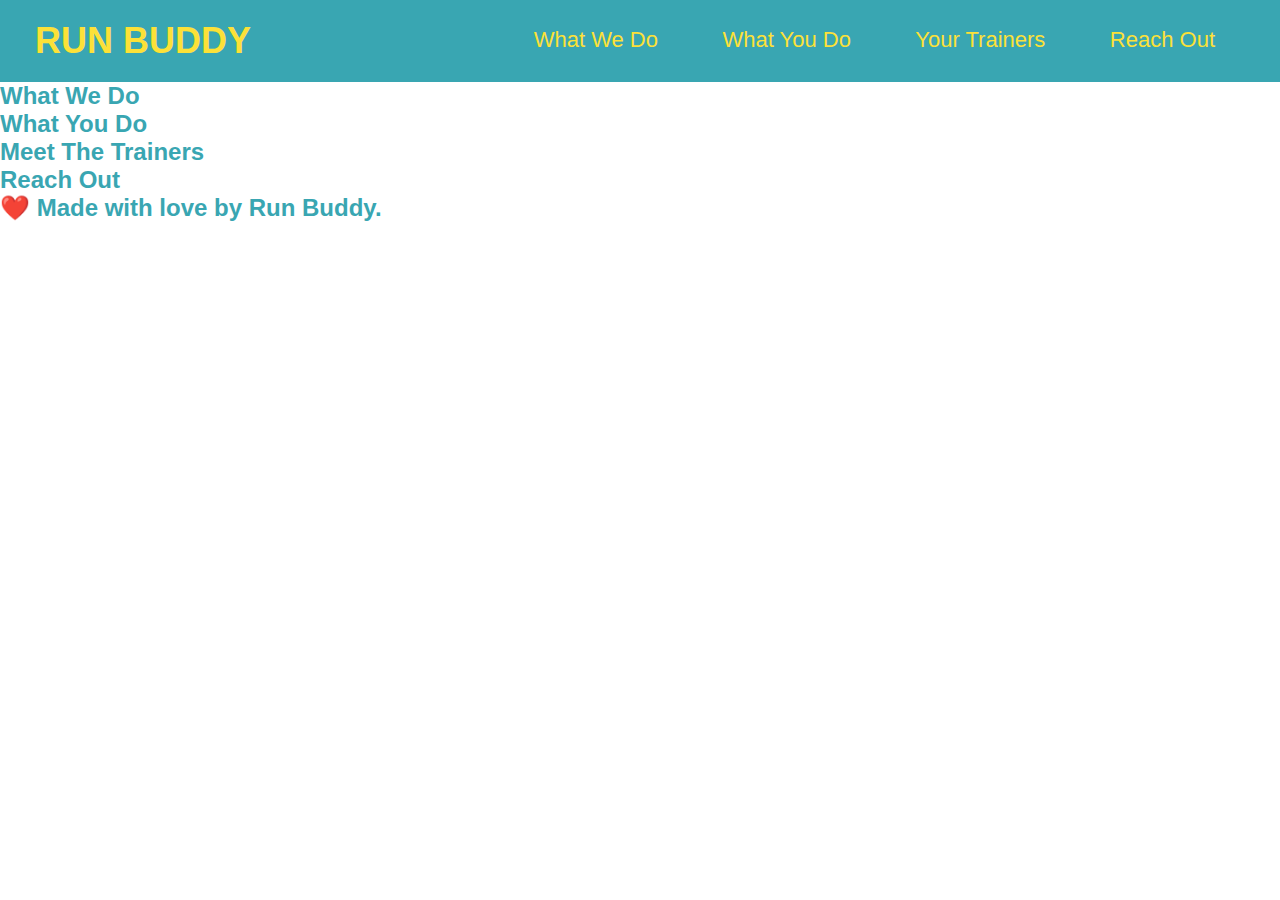
==== index.html @ 61a1eaea "fixed header>" ====
<!DOCTYPE html>
<html lang="en">
  <head>
    <meta charset="UTF-8" />
    <title>Run Buddy</title>
    <link rel="stylesheet" href="./assets/css/style.css" />
  </head>
  <body>
   <!-- navigation -->
<header>
  <h1>
    <a href="/">RUN BUDDY</a>
    </h1>
  <nav> <!-- Unordered list element -->
    <ul>
      <!-- List item element-->
      <li>
        <!-- Anchor element -->
        <a href="#what-we-do">What We Do</a>
      </li>
      <li>
        <a href="#what-you-do">What You Do</a>
      </li>
      <li>
        <a href="#your-trainers">Your Trainers</a>
      </li>
      <li>
        <a href="#reach-out">Reach Out</a>
      </li>
    </ul>  
  </nav>
</header>

<!-- hero/jumbotron -->
<section>
</section>

<!-- "what we do" section -->
<section>
  <h2>What We Do</h2>
</section>

<!-- "what you do" section -->
<section>
  <h2>What You Do</h2>
</section>

<!-- "meet the trainers" section -->
<section>
  <h2>Meet The Trainers</h2>
</section>

<!-- "reach out" section -->
<section>
  <h2>Reach Out</h2>
</section>

<!-- footer -->
<footer>
  <h2>❤️ Made with love by Run Buddy.</h2>
</footer>









  </body>
</html>
---- assets/css/style.css ----
body {
    /* more on this crazy alphanumerical value in a minute! */
    color: #39a6b2;
    font-family: Helvetica, Arial, sans-serif;
  }

  /* apply styles to <header> */
header {
    padding: 20px 35px;
    background-color: #39a6b2;
  }

  header h1 {
    font-weight: bold;
    font-size: 36px;
    color: #fce138;
    margin: 0;
  }
  
  header a {
    text-decoration: none;
    color: #fce138;
  }

  header nav {
    float: right;
    margin: 7px 0;
  }

  header nav ul li {
    display: inline;
  }

  header nav ul li a {
    margin: 0 30px;
    font-weight: lighter;
    font-size: 22px;
  }

  header h1 {
    font-weight: bold;
    font-size: 36px;
    color: #fce138;
    margin: 0;
    display: inline;
  }

  * {
    margin: 0;
    padding: 0;
  }
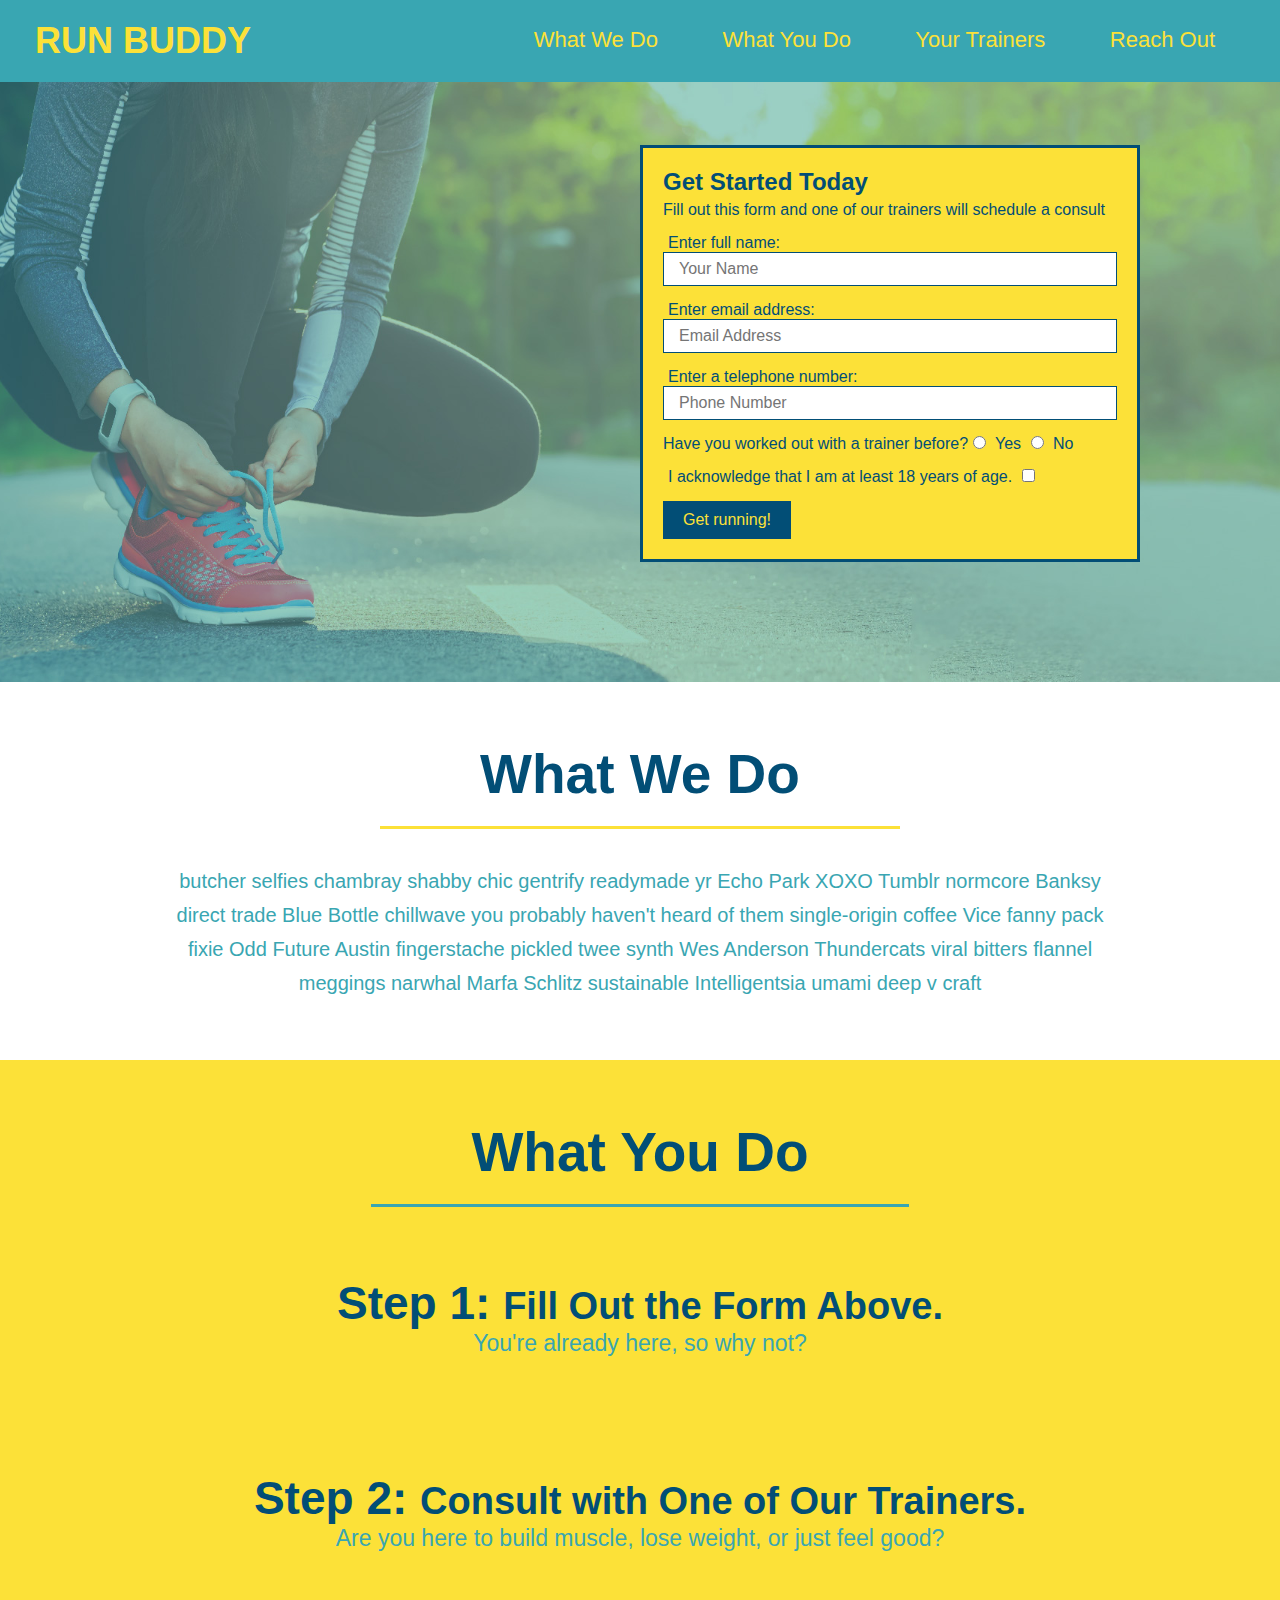
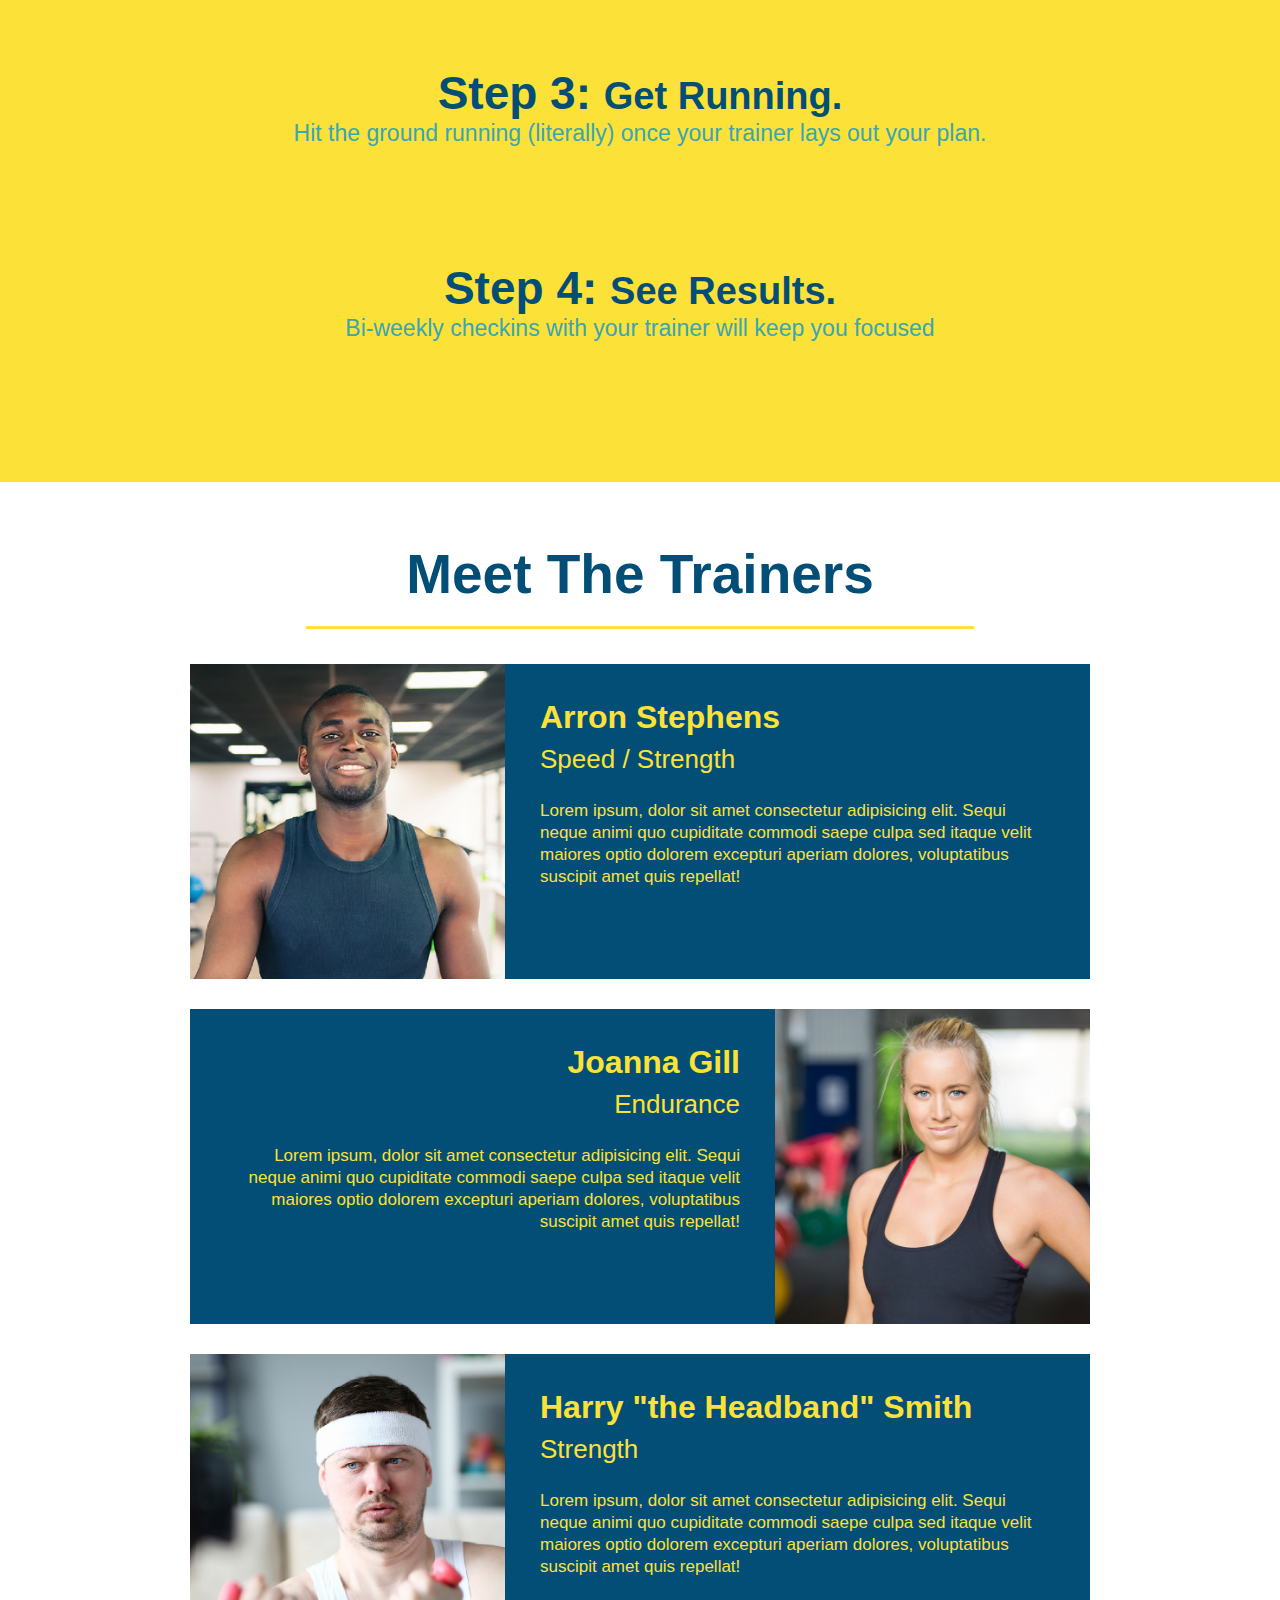
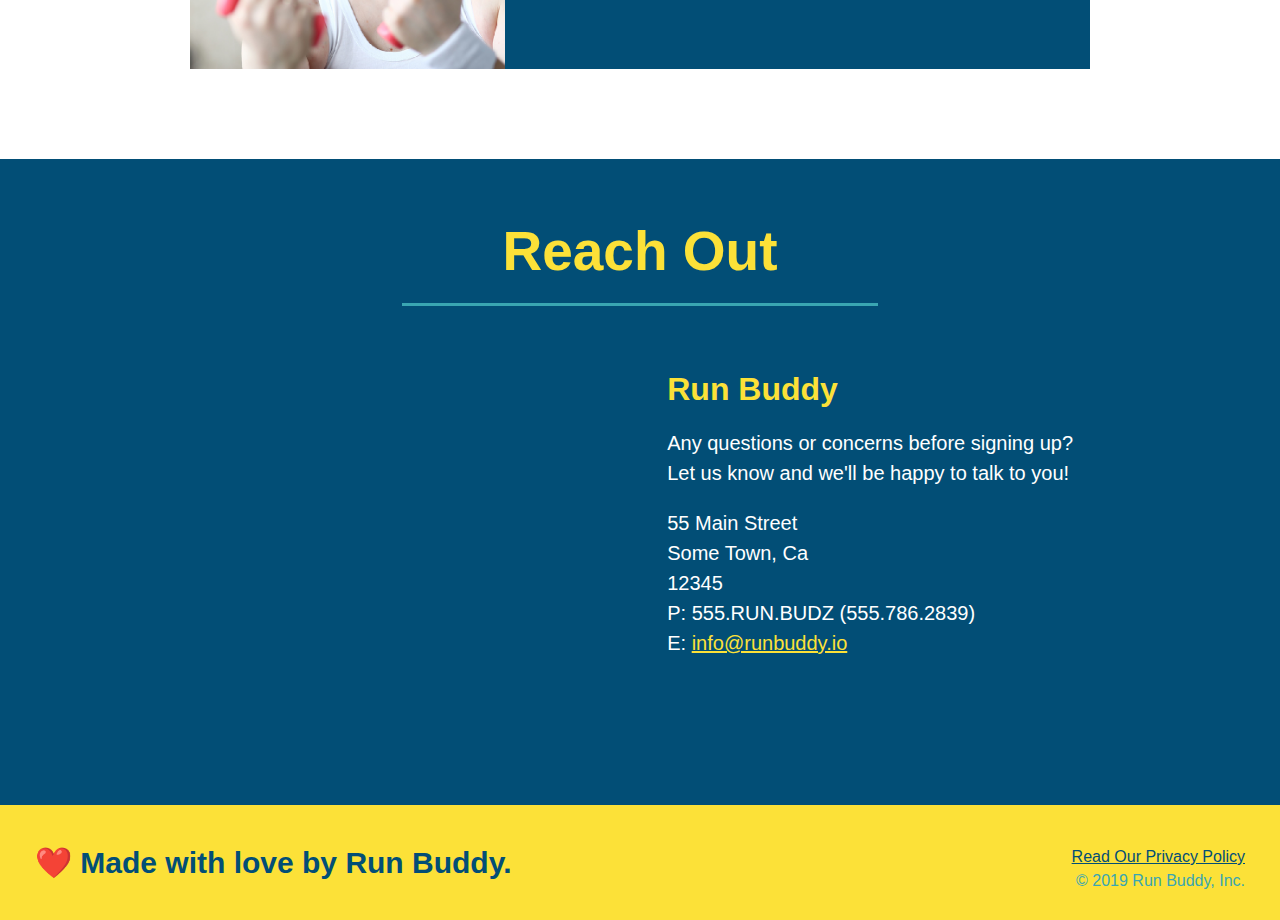
==== commit 9c7fadc1: "adding css and images" ====
--- a/index.html
+++ b/index.html
@@ -1,72 +1,195 @@
 <!DOCTYPE html>
 <html lang="en">
-  <head>
-    <meta charset="UTF-8" />
-    <title>Run Buddy</title>
-    <link rel="stylesheet" href="./assets/css/style.css" />
-  </head>
-  <body>
-   <!-- navigation -->
-<header>
-  <h1>
-    <a href="/">RUN BUDDY</a>
+
+<head>
+  <meta charset="UTF-8" />
+  <title>Run Buddy</title>
+  <link rel="stylesheet" href="./assets/css/style.css" />
+</head>
+
+<body>
+  <!-- navigation -->
+  <header>
+    <h1>
+      <a href="/">
+        RUN BUDDY
+      </a>
     </h1>
-  <nav> <!-- Unordered list element -->
-    <ul>
-      <!-- List item element-->
-      <li>
-        <!-- Anchor element -->
-        <a href="#what-we-do">What We Do</a>
-      </li>
-      <li>
-        <a href="#what-you-do">What You Do</a>
-      </li>
-      <li>
-        <a href="#your-trainers">Your Trainers</a>
-      </li>
-      <li>
-        <a href="#reach-out">Reach Out</a>
-      </li>
-    </ul>  
-  </nav>
-</header>
+    <nav>
+      <!-- Unordered list element -->
+      <ul>
+        <!-- List item element-->
+        <li>
+          <!-- Anchor element -->
+          <a href="#what-we-do">What We Do</a>
+        </li>
+        <li>
+          <a href="#what-you-do">What You Do</a>
+        </li>
+        <li>
+          <a href="#your-trainers">Your Trainers</a>
+        </li>
+        <li>
+          <a href="#reach-out">Reach Out</a>
+        </li>
+      </ul>
+    </nav>
+  </header>
 
-<!-- hero/jumbotron -->
-<section>
-</section>
+  <!-- hero/jumbotron -->
+  <section class="hero">
+    <div class="hero-form">
+      <h3>Get Started Today</h3>
+      <p>Fill out this form and one of our trainers will schedule a consult</p>
+      <form>
+        <label for="name">Enter full name:</label>
+        <input type="text" placeholder="Your Name" name="name" id="name" class="form-input" />
+        <label for="email">Enter email address:</label>
+        <input type="text" placeholder="Email Address" name="email" id="email" class="form-input" />
+        <label for="phone">Enter a telephone number:</label>
+        <input type="text" placeholder="Phone Number" name="phone" id="phone" class="form-input" />
+        <p>
+          Have you worked out with a trainer before?
+          <input type="radio" name="trainer-confirm" id="trainer-yes" />
+          <label for="trainer-yes">Yes</label>
+          <input type="radio" name="trainer-confirm" id="trainer-no" />
+          <label for="trainer-no">No</label>
+        </p>
+        <p>
+          <label for="checkbox">
+            I acknowledge that I am at least 18 years of age.
+          </label>
+          <input type="checkbox" name="checkpoint1" id="checkbox" />
+        </p>
+        <button type="submit">
+          Get running!
+        </button>
+      </form>
+    </div>
+  </section>
 
-<!-- "what we do" section -->
-<section>
-  <h2>What We Do</h2>
-</section>
+  <!-- "what we do" section -->
+  <section id="what-we-do" class="intro">
+    <h2 class="section-title primary-border">What We Do</h2>
+    <p>
+      butcher selfies chambray shabby chic gentrify readymade yr Echo Park XOXO Tumblr normcore Banksy direct trade Blue
+      Bottle chillwave you probably haven't heard of them single-origin coffee Vice fanny pack fixie Odd Future Austin
+      fingerstache pickled twee synth Wes Anderson Thundercats viral bitters flannel meggings narwhal Marfa Schlitz
+      sustainable Intelligentsia umami deep v craft
+    </p>
+  </section>
 
-<!-- "what you do" section -->
-<section>
-  <h2>What You Do</h2>
-</section>
+  <!-- "what you do" section -->
+  <section id="what-you-do" class="steps">
+    <h2 class="section-title secondary-border">What You Do</h2>
 
-<!-- "meet the trainers" section -->
-<section>
-  <h2>Meet The Trainers</h2>
-</section>
+    <div>
+      <img src="./assets/images/step-1.svg" alt="" />
+      <h3>Step 1: <span>Fill Out the Form Above.</span></h3>
+      <p>You're already here, so why not?</p>
+    </div>
 
-<!-- "reach out" section -->
-<section>
-  <h2>Reach Out</h2>
-</section>
+    <div>
+      <img src="./assets/images/step-2.svg" alt="" />
+      <h3>Step 2: <span>Consult with One of Our Trainers.</span></h3>
+      <p>Are you here to build muscle, lose weight, or just feel good?</p>
+    </div>
 
-<!-- footer -->
-<footer>
-  <h2>❤️ Made with love by Run Buddy.</h2>
-</footer>
+    <div>
+      <img src="./assets/images/step-3.svg" alt="" />
+      <h3>Step 3: <span>Get Running.</span></h3>
+      <p>Hit the ground running (literally) once your trainer lays out your plan.</p>
+    </div>
 
+    <div>
+      <img src="./assets/images/step-4.svg" alt="" />
+      <h3>Step 4: <span>See Results.</span></h3>
+      <p>Bi-weekly checkins with your trainer will keep you focused</p>
+    </div>
+  </section>
 
+  <!-- "meet the trainers" section -->
+  <section id="your-trainers" class="trainers">
+    <h2 class="section-title primary-border">Meet The Trainers</h2>
+    <article class="trainer">
+      <img src="./assets/images/trainer-1.jpg" alt="Arron Stephens in his workout clothes, ready to pump iron" />
+      <div class="trainer-bio text-left">
+        <h3>Arron Stephens</h3>
+        <h4>Speed / Strength</h4>
+        <p>
+          Lorem ipsum, dolor sit amet consectetur adipisicing elit. Sequi neque animi quo cupiditate commodi saepe culpa
+          sed
+          itaque velit maiores optio dolorem excepturi aperiam dolores, voluptatibus suscipit amet quis repellat!
+        </p>
+      </div>
+    </article>
 
+    <!-- second trainer bio -->
+    <article class="trainer">
+      <div class="trainer-bio text-right">
+        <h3>Joanna Gill</h3>
+        <h4>Endurance</h4>
+        <p>
+          Lorem ipsum, dolor sit amet consectetur adipisicing elit. Sequi neque animi quo cupiditate commodi saepe culpa
+          sed
+          itaque velit maiores optio dolorem excepturi aperiam dolores, voluptatibus suscipit amet quis repellat!
+        </p>
+      </div>
+      <img src="./assets/images/trainer-2.jpg" alt="Joanna Gill cooling off after a workout" />
+    </article>
 
+    <!-- third trainer bio -->
+    <article class="trainer">
+      <img src="./assets/images/trainer-3.jpg"
+        alt="Harry Smith wearing a headband and lifting comically small pink weights" />
+      <div class="trainer-bio text-left">
+        <h3>Harry "the Headband" Smith</h3>
+        <h4>Strength</h4>
+        <p>
+          Lorem ipsum, dolor sit amet consectetur adipisicing elit. Sequi neque animi quo cupiditate commodi saepe culpa
+          sed
+          itaque velit maiores optio dolorem excepturi aperiam dolores, voluptatibus suscipit amet quis repellat!
+        </p>
+      </div>
+    </article>
+  </section>
 
+  <!-- "reach out" section -->
+  <section id="reach-out" class="contact">
+    <h2 class="section-title secondary-border">Reach Out</h2>
+    <div class="contact-info">
+      <iframe 
+        src="https://www.google.com/maps/embed?pb=!1m18!1m12!1m3!1d3147.1079747227936!2d-120.42364418397035!3d37.92790791110593!2m3!1f0!2f0!3f0!3m2!1i1024!2i768!4f13.1!3m3!1m2!1s0x8090c49129b6ac57%3A0xb56c7eb95a2cd8bd!2sMain%20St%2C%20California%2095327!5e0!3m2!1sen!2sus!4v1616426329495!5m2!1sen!2sus"
+        style="border:0;" 
+        allowfullscreen=""
+        loading="lazy">
+      </iframe>
+      <div>
+        <h3>Run Buddy</h3>
+        <p>
+          Any questions or concerns before signing up?
+          <br />
+          Let us know and we'll be happy to talk to you!
+        </p>
+        <address>
+          55 Main Street <br />
+          Some Town, Ca <br />
+          12345<br />
+          P: 555.RUN.BUDZ (555.786.2839)<br />
+          E: <a href="mailto:info@runbuddy.io">info@runbuddy.io</a>
+        </address>
+      </div>
+    </div>
+  </section>
 
+  <!-- footer -->
+  <footer>
+    <h2>❤️ Made with love by Run Buddy.</h2>
+    <div>
+      <a href="./privacy-policy.html">Read Our Privacy Policy</a><br />
+      &copy; 2019 Run Buddy, Inc.
+    </div>
+  </footer>
+</body>
 
-
-
-  </body>
-</html>+</html>
--- a/assets/css/style.css
+++ b/assets/css/style.css
@@ -1,51 +1,270 @@
+* {
+  margin: 0;
+  padding: 0;
+  box-sizing: border-box;
+}
+
 body {
-    /* more on this crazy alphanumerical value in a minute! */
-    color: #39a6b2;
-    font-family: Helvetica, Arial, sans-serif;
-  }
-
-  /* apply styles to <header> */
+  /* more on this crazy alphanumerical value in a minute! */
+  color: #39a6b2;
+  font-family: Helvetica, Arial, sans-serif;
+}
+
+/* apply styles to <header> */
 header {
-    padding: 20px 35px;
-    background-color: #39a6b2;
-  }
-
-  header h1 {
-    font-weight: bold;
-    font-size: 36px;
-    color: #fce138;
-    margin: 0;
-  }
-  
-  header a {
-    text-decoration: none;
-    color: #fce138;
-  }
-
-  header nav {
-    float: right;
-    margin: 7px 0;
-  }
-
-  header nav ul li {
-    display: inline;
-  }
-
-  header nav ul li a {
-    margin: 0 30px;
-    font-weight: lighter;
-    font-size: 22px;
-  }
-
-  header h1 {
-    font-weight: bold;
-    font-size: 36px;
-    color: #fce138;
-    margin: 0;
-    display: inline;
-  }
-
-  * {
-    margin: 0;
-    padding: 0;
-  }+  padding: 20px 35px;
+  background-color: #39a6b2;
+}
+
+header h1 {
+  font-weight: bold;
+  font-size: 36px;
+  color: #fce138;
+  margin: 0;
+  display: inline;
+}
+header a {
+  text-decoration: none;
+  color: #fce138;
+}
+
+header nav {
+  float: right;
+  margin: 7px 0;
+}
+
+header nav ul li {
+  display: inline;
+}
+
+header nav ul li a {
+  margin: 0 30px;
+  font-weight: lighter;
+  font-size: 22px;
+}
+
+footer {
+  background: #fce138;
+  width: 100%;
+  padding: 40px 35px;
+}
+
+footer h2 {
+  display: inline;
+  color: #024e76;
+  font-size: 30px;
+  margin: 0;
+}
+
+footer div {
+  float: right;
+  line-height: 1.5;
+  text-align: right;
+}
+
+footer a {
+  color: #024e76;
+}
+
+section {
+  padding: 60px;
+}
+
+/* Hero Style Start */
+.hero {
+  background-image: url('../images/hero-bg.jpg');
+  height: 600px;
+  background-size: cover;
+  background-position: center;
+  position: relative;
+}
+/* Hero Style End */
+
+.hero-form {
+  border: 3px solid #024e76;
+  background-color: #fce138;
+  padding: 20px;
+  width: 500px;
+  color: #024e76;
+  position: absolute;
+  bottom: 120px;
+  right: 140px;
+}
+
+.hero-form h3 {
+  font-size: 24px;
+  margin: 0;
+}
+.hero-form p {
+  margin: 5px 0 15px 0;
+}
+
+.form-input {
+  border: 1px solid #024e76;
+  display: block;
+  padding: 7px 15px;
+  font-size: 16px;
+  color: #024e76;
+  width: 100%;
+  margin-bottom: 15px;
+}
+
+.hero-form label {
+  margin: 0 5px;
+}
+
+.hero-form button {
+  color: #fce138;
+  background-color: #024e76;
+  border: none;
+  padding: 10px 20px;
+  font-size: 16px;
+}
+
+.intro {
+  text-align: center;
+}
+
+.intro p {
+  line-height: 1.7;
+  color: #39a6b2;
+  width: 80%;
+  font-size: 20px;
+  margin: 0 auto;
+}
+
+.steps {
+  text-align: center;
+  background: #fce138;
+}
+
+.steps div {
+  margin-bottom: 80px;
+}
+
+.steps img {
+  width: 15%;
+  margin: 10px 0;
+}
+
+.steps h3 {
+  color: #024e76;
+  font-size: 46px;
+  margin-top: 10px;
+}
+
+.steps p {
+  color: #39a6b2;
+  font-size: 23px;
+}
+
+.steps span {
+  font-size: 38px;
+}
+
+.section-title {
+  font-size: 55px;
+  color: #024e76;
+  margin-bottom: 35px;
+  padding: 0 100px 20px 100px;
+  display: inline-block;
+  border-bottom: 3px solid;
+}
+
+.primary-border {
+  border-color: #fce138;
+}
+
+.secondary-border {
+  border-color: #39a6b2;
+}
+
+.trainers {
+  text-align: center;
+}
+
+.trainer {
+  width: 900px;
+  margin: 0 auto 30px auto;
+  background: #024e76;
+  color: #fce138;
+  overflow: auto;
+}
+
+.trainer img {
+  width: 35%;
+  float: left;
+}
+
+.trainer-bio {
+  padding: 35px;
+  float: left;
+  width: 65%;
+}
+
+.trainer-bio h3 {
+  font-size: 32px;
+  margin-bottom: 8px;
+}
+
+.trainer-bio h4 {
+  font-weight: lighter;
+  font-size: 26px;
+  margin-bottom: 25px;
+}
+
+.trainer-bio p {
+  font-size: 17px;
+  line-height: 1.3;
+}
+
+.text-left {
+  text-align: left;
+}
+
+.text-right {
+  text-align: right;
+}
+
+/* REACH OUT STYLES START */
+.contact {
+  text-align: center;
+  background: #024e76;
+}
+
+.contact h2 {
+  color: #fce138;
+}
+
+.contact-info iframe {
+  width: 400px;
+  height: 400px;
+}
+
+.contact-info div {
+  width: 410px;
+  display: inline-block;
+  vertical-align: top;
+  text-align: left;
+  margin: 30px 0 0 60px;
+  color: white;
+}
+
+.contact-info h3 {
+  color: #fce138;
+  font-size: 32px;
+}
+
+.contact-info p,
+.contact-info address {
+  margin: 20px 0;
+  line-height: 1.5;
+  font-size: 20px;
+  font-style: normal;
+}
+
+.contact-info a {
+  color: #fce138;
+}
+
+/* REACH OUT STYLES END */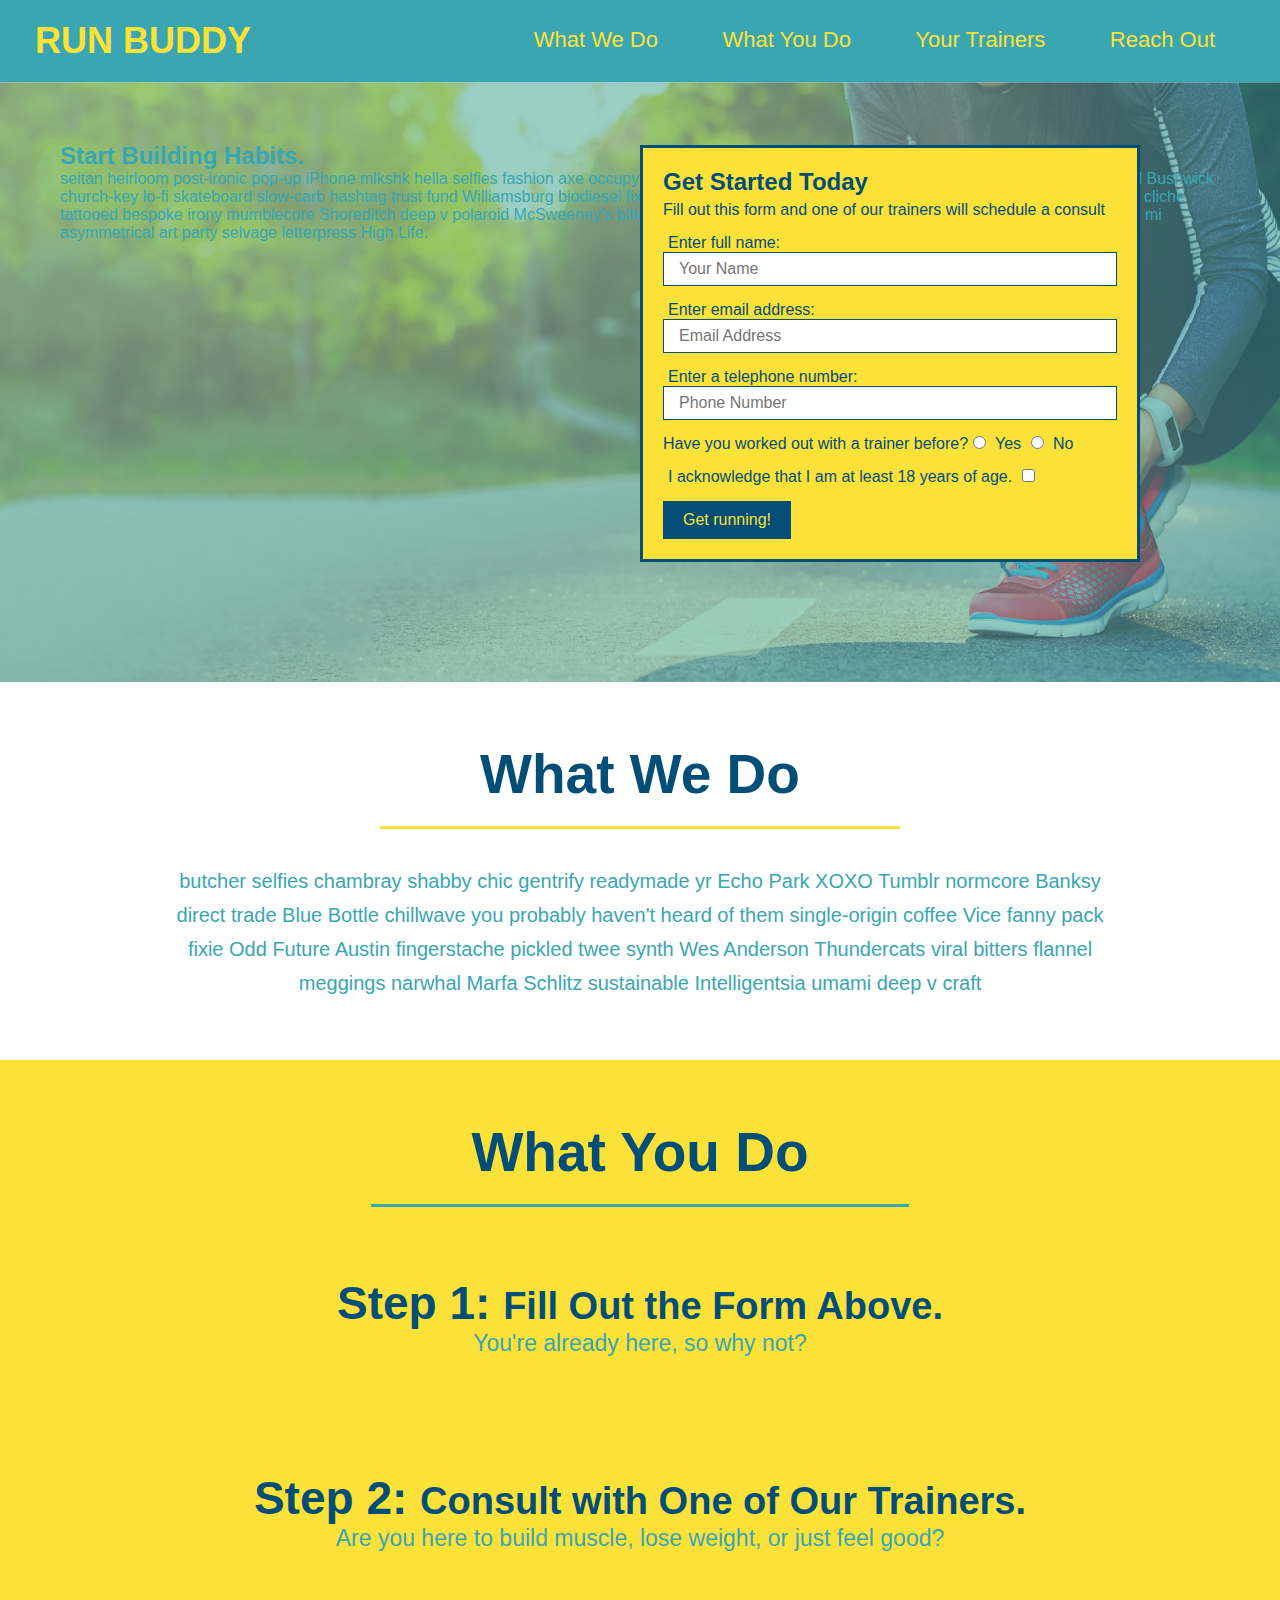
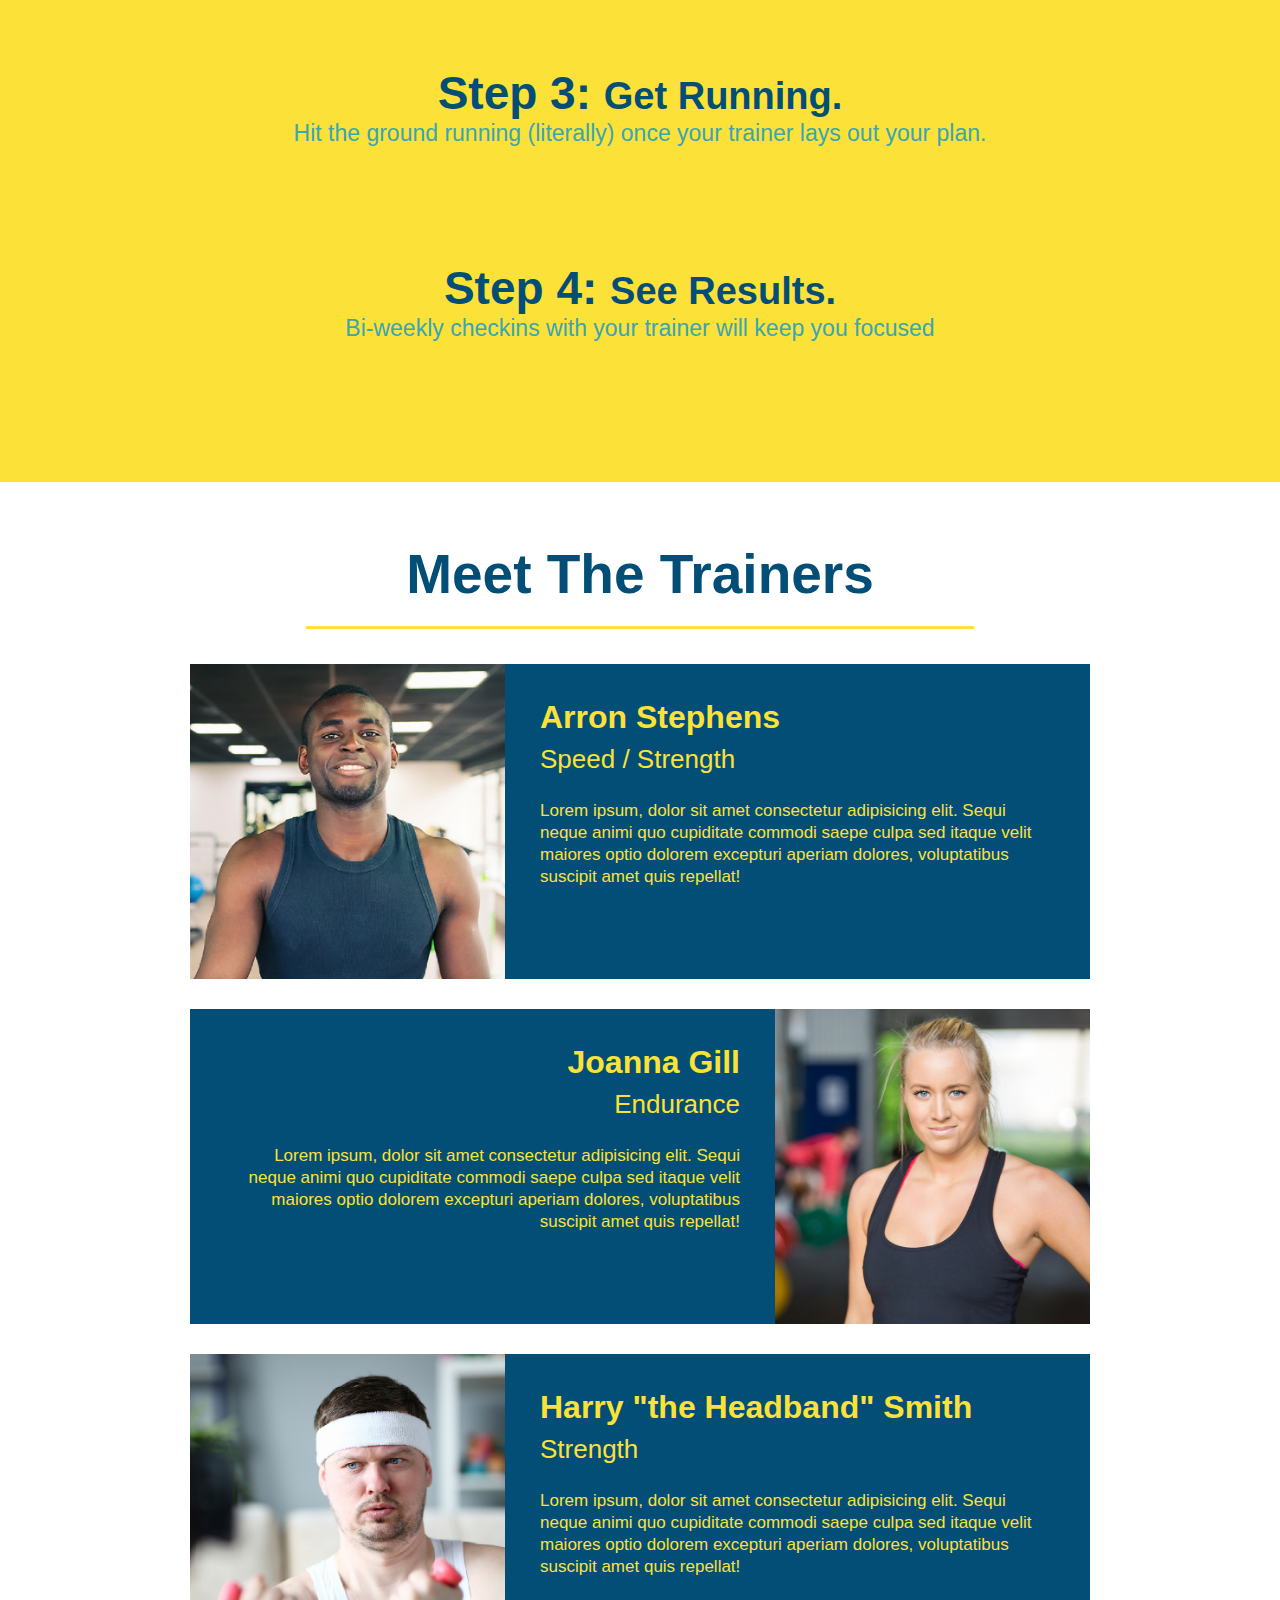
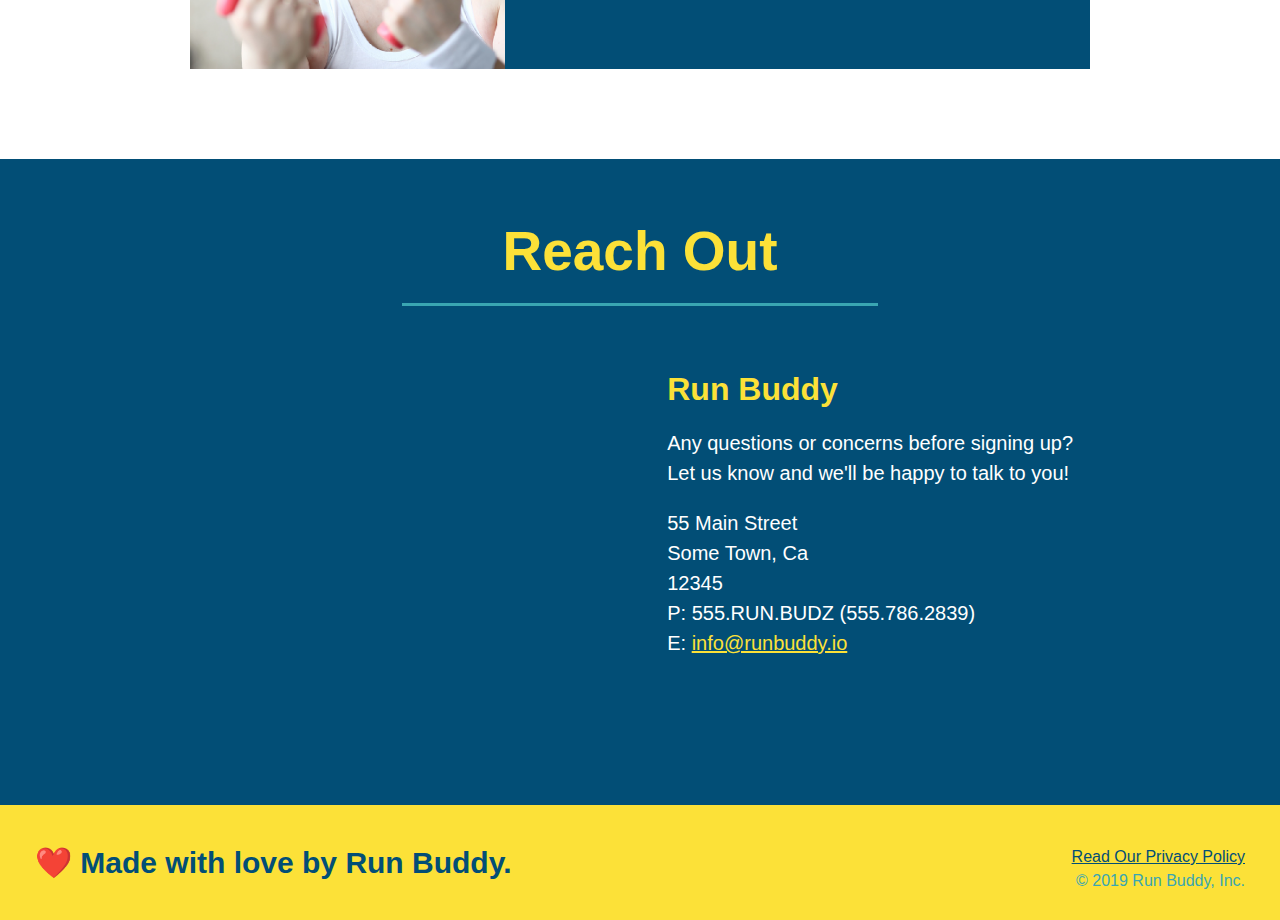
==== commit d2e9676a: "add content to hero, replace image" ====
--- a/index.html
+++ b/index.html
@@ -38,6 +38,12 @@
 
   <!-- hero/jumbotron -->
   <section class="hero">
+    <div class="hero-cta">
+      <h2>Start Building Habits.</h2>
+      <p>
+        seitan heirloom post-ironic pop-up iPhone mlkshk hella selfies fashion axe occupy readymade put a bird on it messenger bag Wes Anderson Schlitz plaid Bushwick church-key lo-fi skateboard slow-carb hashtag trust fund Williamsburg biodiesel fixie farm-to-table 8-bit banjo XOXO Banksy chillwave bicycle rights retro cliche tattooed bespoke irony mumblecore Shoreditch deep v polaroid McSweeney's bitters cray gentrify tofu Marfa you probably haven't heard of them yr banh mi asymmetrical art party selvage letterpress High Life.
+      </p>
+    </div>
     <div class="hero-form">
       <h3>Get Started Today</h3>
       <p>Fill out this form and one of our trainers will schedule a consult</p>
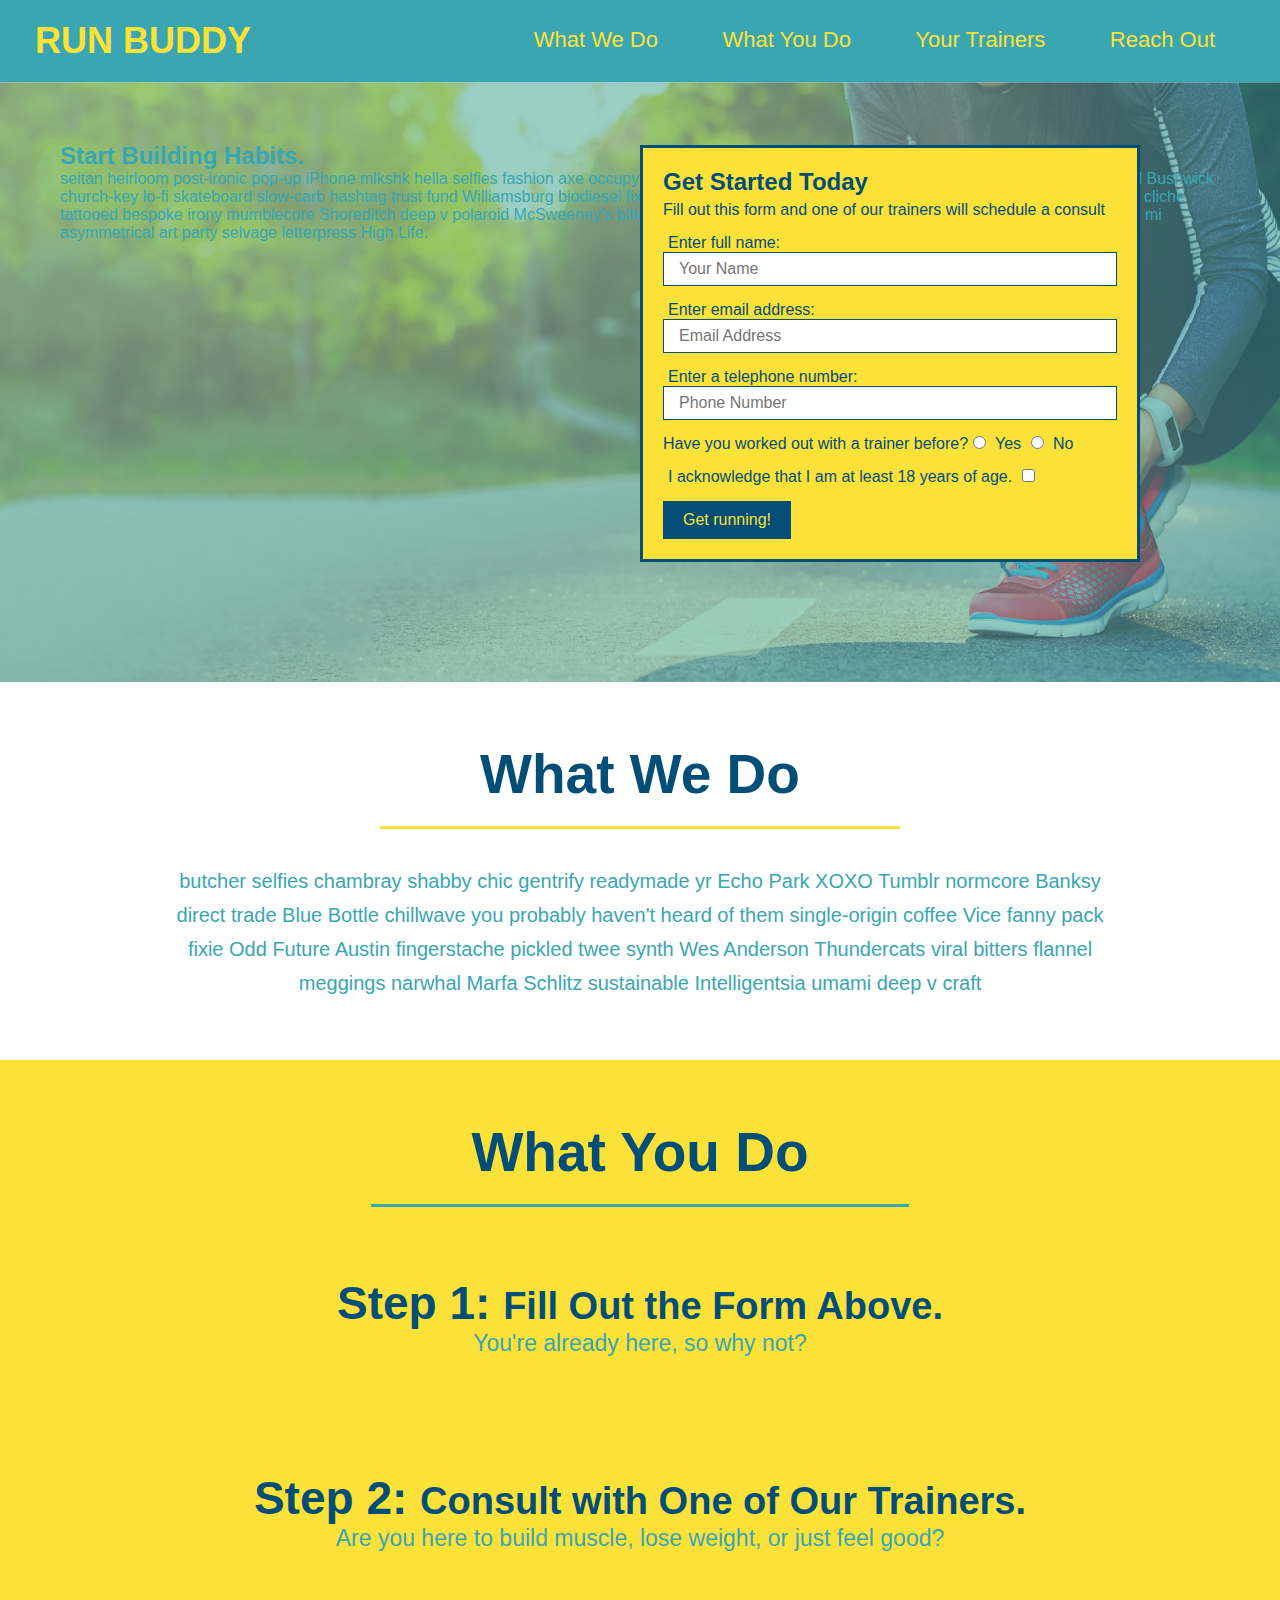
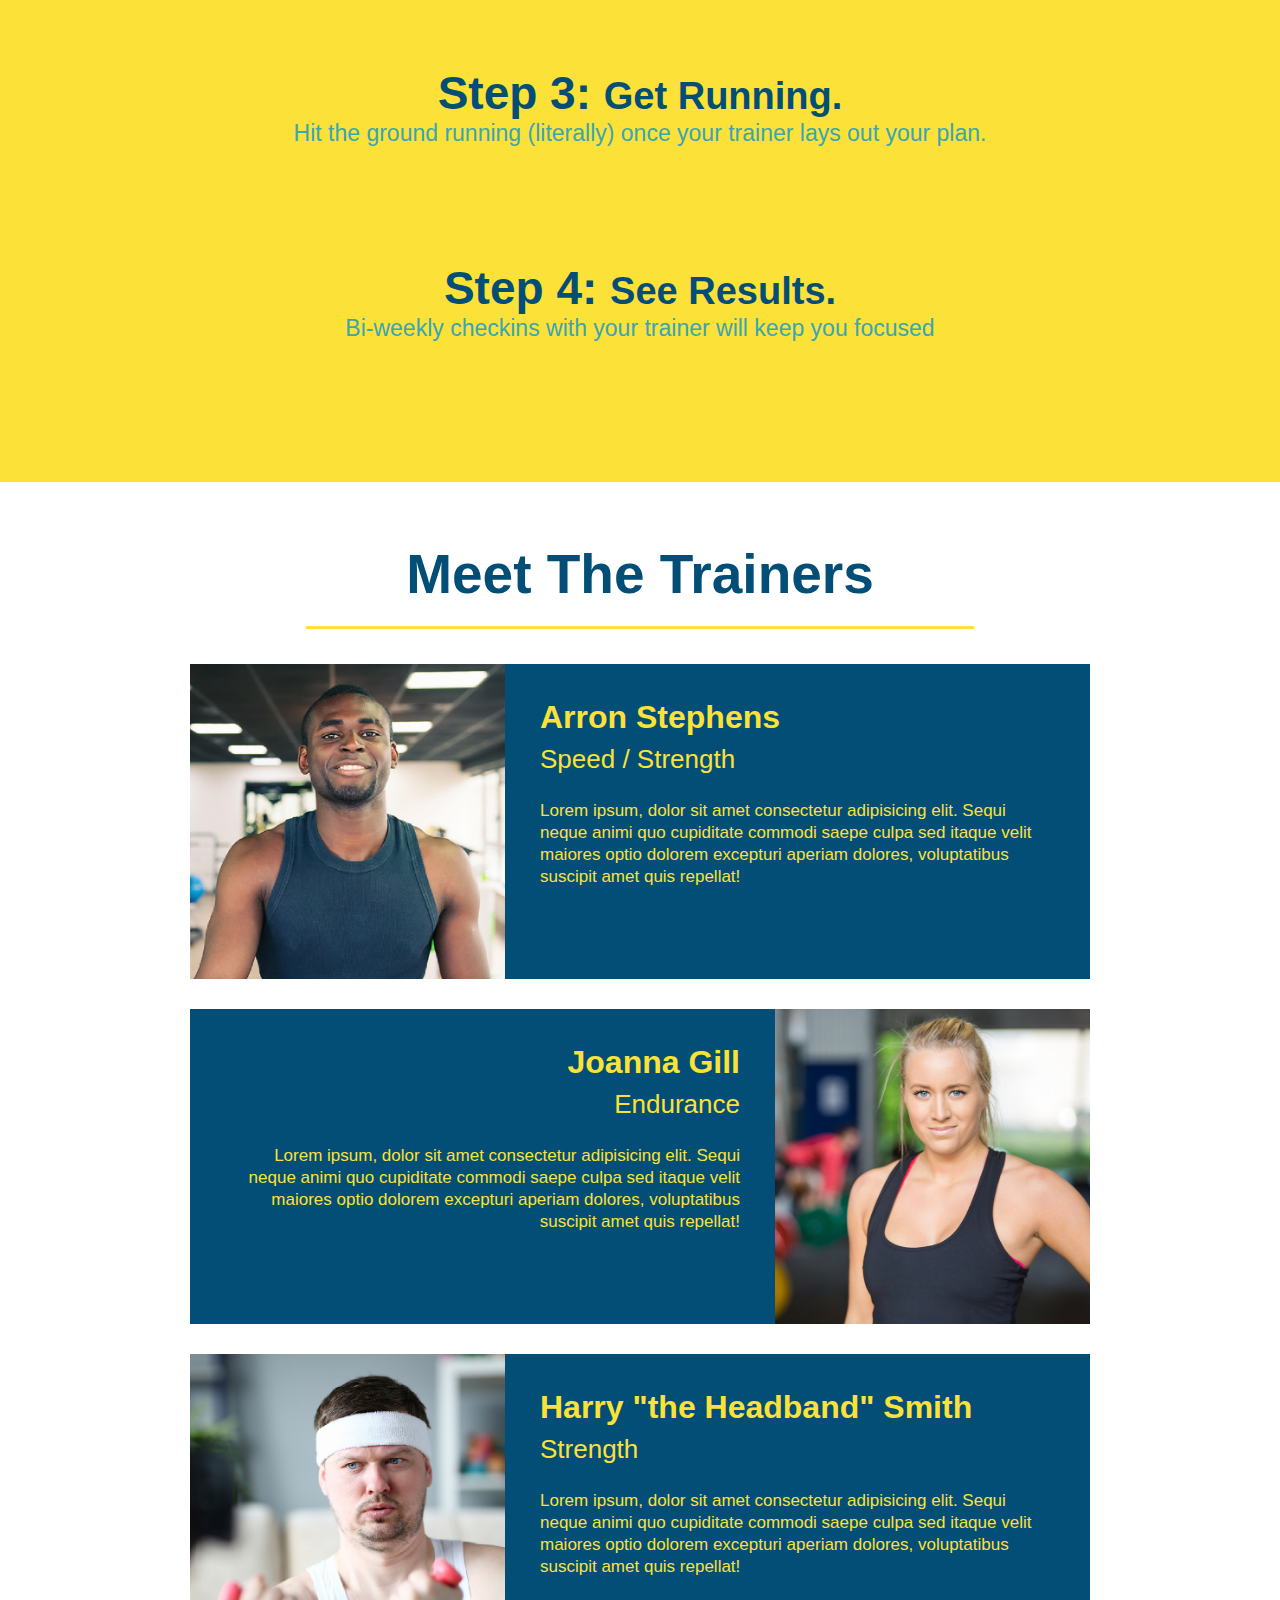
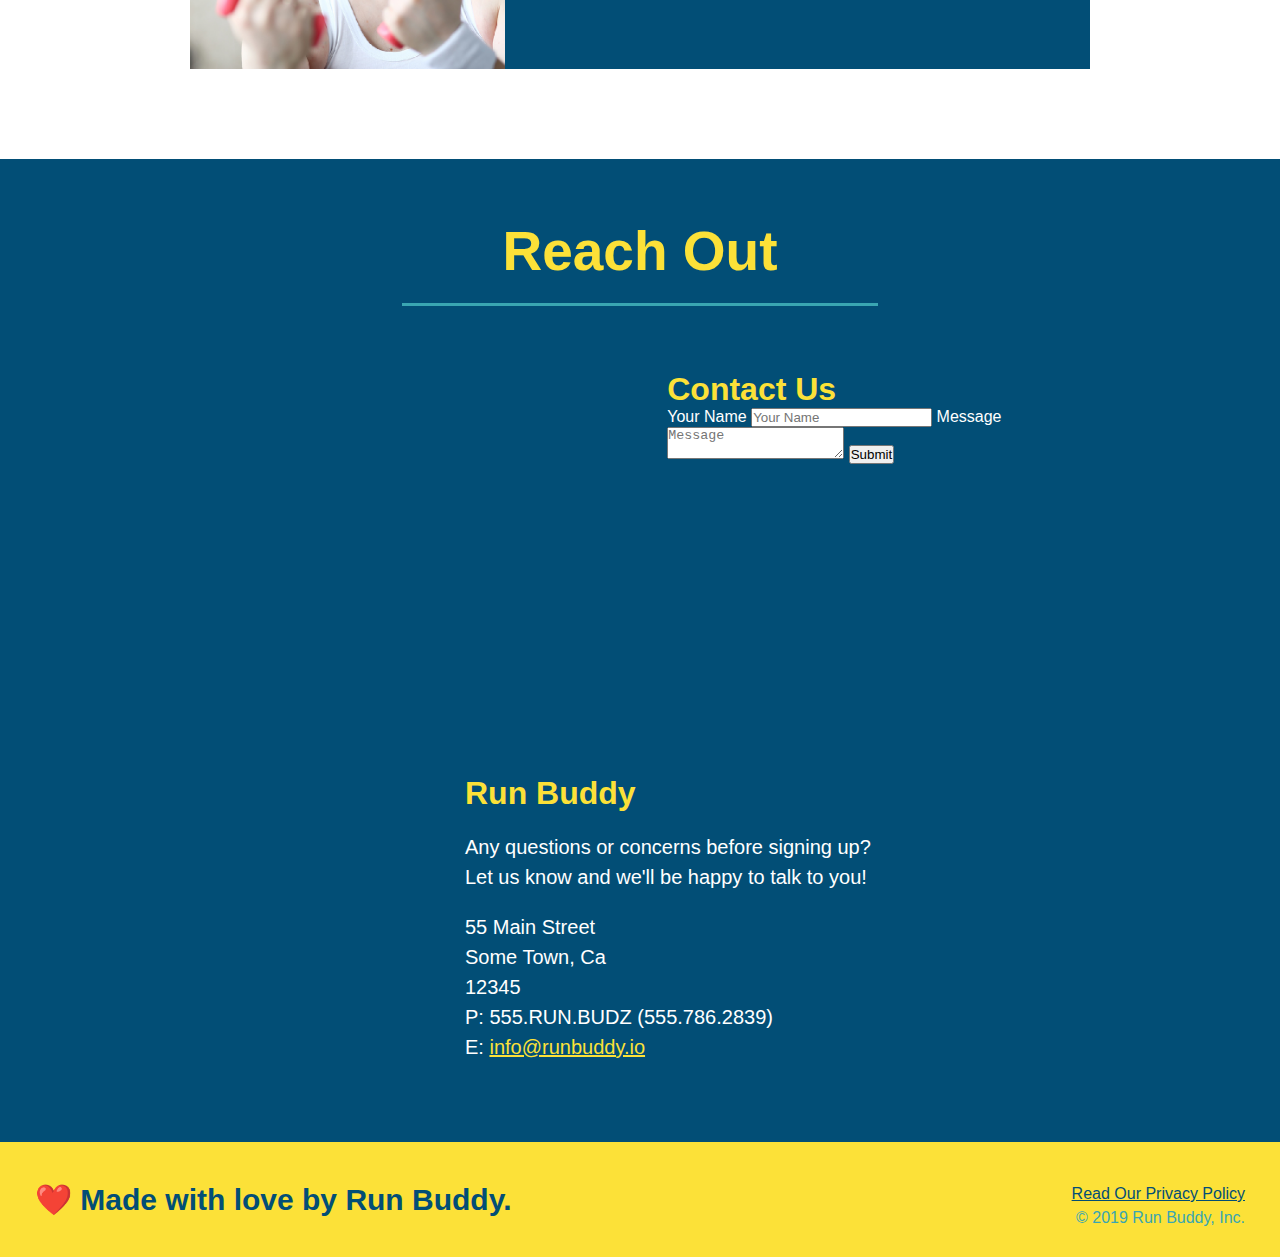
==== commit a17c5988: "add contact form" ====
--- a/index.html
+++ b/index.html
@@ -170,6 +170,18 @@
         allowfullscreen=""
         loading="lazy">
       </iframe>
+      <div class="contact-form">
+        <h3>Contact Us</h3>
+        <form>
+           <label for="contact-name">Your Name</label>
+           <input type="text" id="contact-name" placeholder="Your Name" />
+      
+           <label for="contact-message">Message</label>
+           <textarea id="contact-message" placeholder="Message"></textarea>
+      
+           <button type="submit">Submit</button>
+          </form>
+      </div>
       <div>
         <h3>Run Buddy</h3>
         <p>
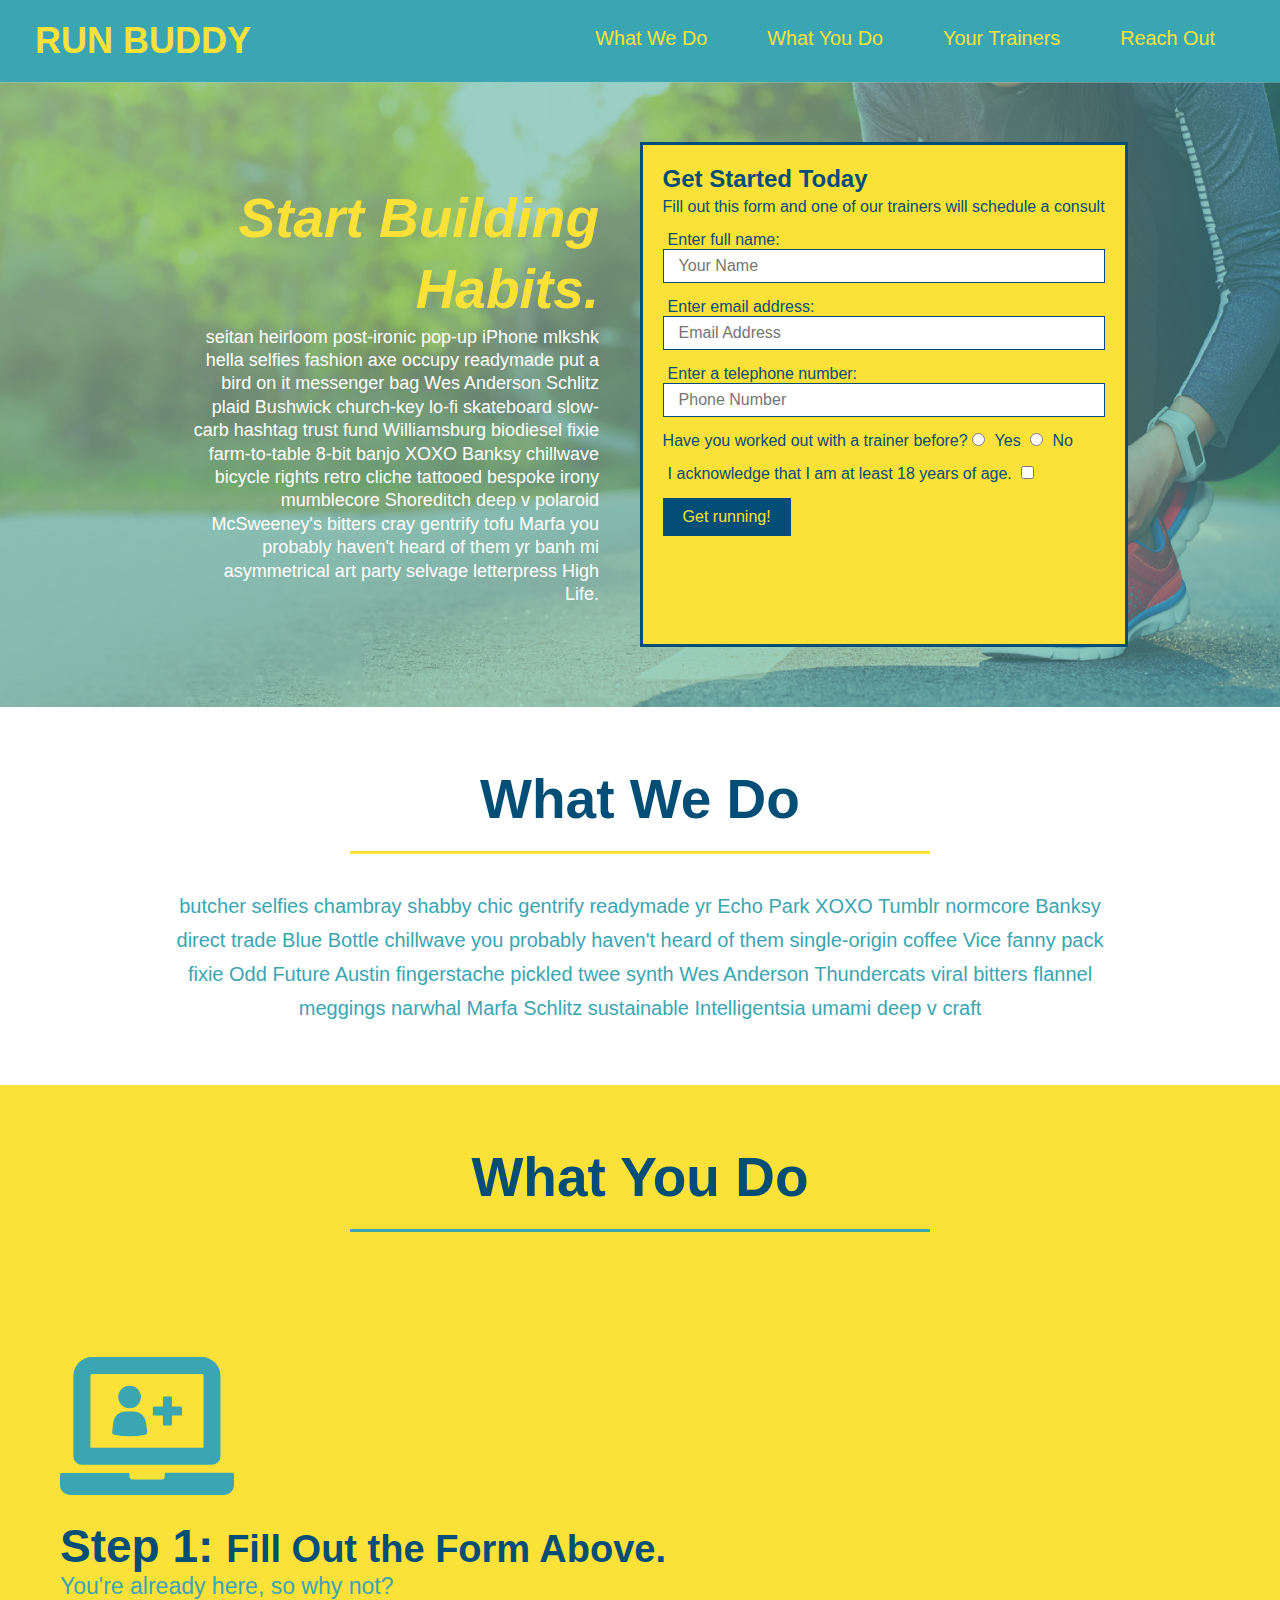
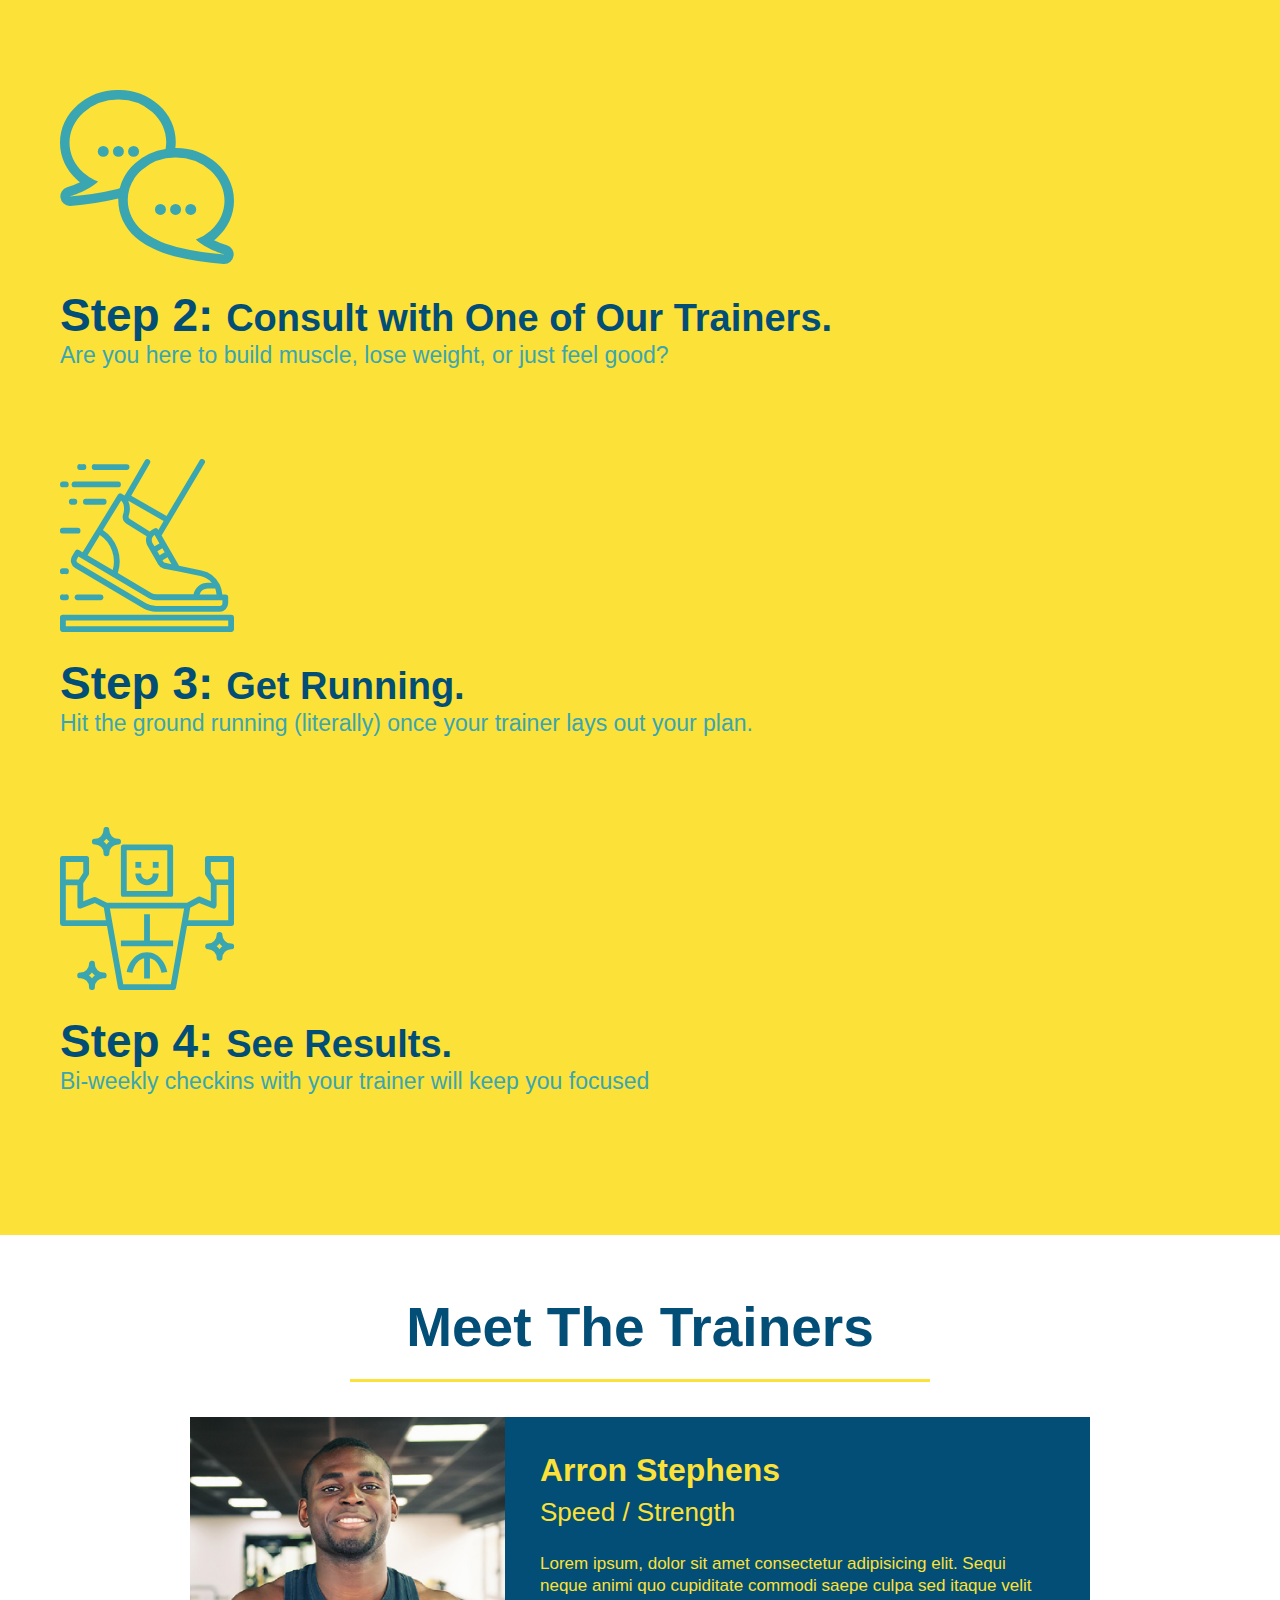
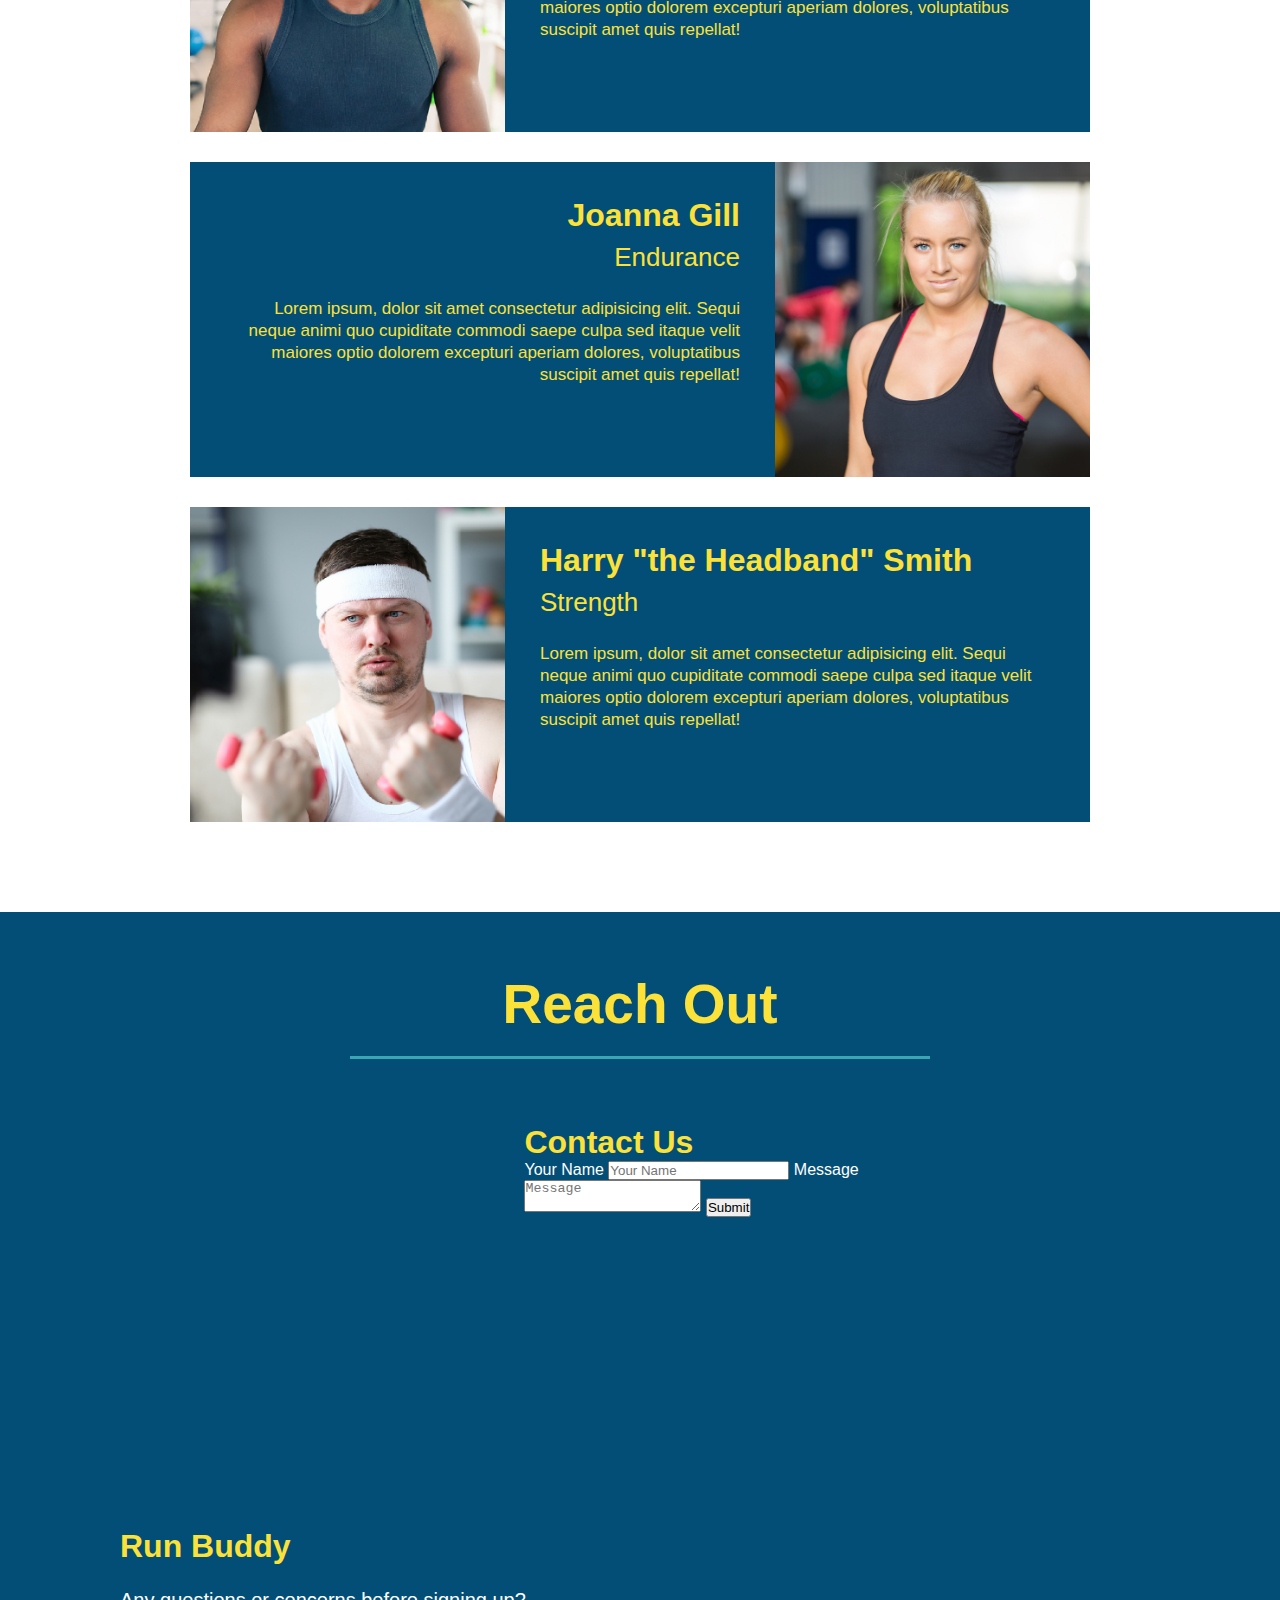
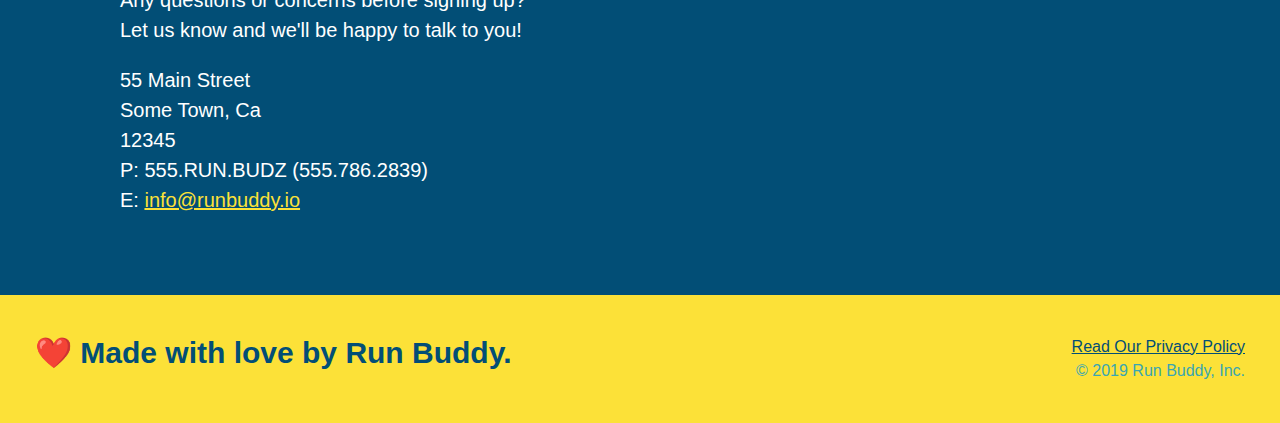
==== commit f62806f8: "add flexbox to css" ====
--- a/index.html
+++ b/index.html
@@ -76,19 +76,24 @@
 
   <!-- "what we do" section -->
   <section id="what-we-do" class="intro">
+    <div class="flex-row">
     <h2 class="section-title primary-border">What We Do</h2>
+  </div>
+  <div class="flex-row">
     <p>
       butcher selfies chambray shabby chic gentrify readymade yr Echo Park XOXO Tumblr normcore Banksy direct trade Blue
       Bottle chillwave you probably haven't heard of them single-origin coffee Vice fanny pack fixie Odd Future Austin
       fingerstache pickled twee synth Wes Anderson Thundercats viral bitters flannel meggings narwhal Marfa Schlitz
       sustainable Intelligentsia umami deep v craft
     </p>
+  </div>
   </section>
 
   <!-- "what you do" section -->
   <section id="what-you-do" class="steps">
+    <div class="flex-row">
     <h2 class="section-title secondary-border">What You Do</h2>
-
+  </div>
     <div>
       <img src="./assets/images/step-1.svg" alt="" />
       <h3>Step 1: <span>Fill Out the Form Above.</span></h3>
@@ -116,7 +121,9 @@
 
   <!-- "meet the trainers" section -->
   <section id="your-trainers" class="trainers">
+    <div class="flex-row">
     <h2 class="section-title primary-border">Meet The Trainers</h2>
+  </div>
     <article class="trainer">
       <img src="./assets/images/trainer-1.jpg" alt="Arron Stephens in his workout clothes, ready to pump iron" />
       <div class="trainer-bio text-left">
@@ -162,7 +169,9 @@
 
   <!-- "reach out" section -->
   <section id="reach-out" class="contact">
+    <div class="flex-row">
     <h2 class="section-title secondary-border">Reach Out</h2>
+  </div>
     <div class="contact-info">
       <iframe 
         src="https://www.google.com/maps/embed?pb=!1m18!1m12!1m3!1d3147.1079747227936!2d-120.42364418397035!3d37.92790791110593!2m3!1f0!2f0!3f0!3m2!1i1024!2i768!4f13.1!3m3!1m2!1s0x8090c49129b6ac57%3A0xb56c7eb95a2cd8bd!2sMain%20St%2C%20California%2095327!5e0!3m2!1sen!2sus!4v1616426329495!5m2!1sen!2sus"
--- a/assets/css/style.css
+++ b/assets/css/style.css
@@ -12,52 +12,61 @@
 
 /* apply styles to <header> */
 header {
+  display: flex;
+  justify-content: space-between;
+  flex-wrap: wrap;
   padding: 20px 35px;
   background-color: #39a6b2;
 }
 
 header h1 {
   font-weight: bold;
+  margin: 0;
   font-size: 36px;
   color: #fce138;
-  margin: 0;
-  display: inline;
-}
+}
+
 header a {
   text-decoration: none;
   color: #fce138;
 }
 
 header nav {
-  float: right;
   margin: 7px 0;
 }
 
-header nav ul li {
-  display: inline;
+header nav ul {
+  display: flex;
+  flex-wrap: wrap;
+  justify-content: space-between;
+  align-items: center;
+  list-style: none;
 }
 
 header nav ul li a {
   margin: 0 30px;
   font-weight: lighter;
-  font-size: 22px;
+  font-size: 1.55vw;
 }
 
 footer {
+  display: flex;
+  justify-content: space-between;
+  flex-wrap: wrap;
   background: #fce138;
   width: 100%;
   padding: 40px 35px;
 }
 
 footer h2 {
-  display: inline;
+ 
   color: #024e76;
   font-size: 30px;
   margin: 0;
 }
 
 footer div {
-  float: right;
+
   line-height: 1.5;
   text-align: right;
 }
@@ -72,23 +81,38 @@
 
 /* Hero Style Start */
 .hero {
+  display: flex; 
   background-image: url('../images/hero-bg.jpg');
-  height: 600px;
   background-size: cover;
   background-position: center;
-  position: relative;
-}
+  justify-content: center;
+  flex-wrap: wrap;
+}
+
+.hero-cta {
+  width: 35%;
+  text-align: right;
+  margin: 3.5%;
+  color: #fff;
+  font-size: 18px;
+  line-height: 1.3;
+}
+
+.hero-cta h2 {
+  font-style: italic;
+  font-size: 55px;
+  color: #fce138;
+}
+
 /* Hero Style End */
 
 .hero-form {
   border: 3px solid #024e76;
   background-color: #fce138;
   padding: 20px;
-  width: 500px;
-  color: #024e76;
-  position: absolute;
-  bottom: 120px;
-  right: 140px;
+ 
+  color: #024e76;
+ 
 }
 
 .hero-form h3 {
@@ -121,9 +145,6 @@
   font-size: 16px;
 }
 
-.intro {
-  text-align: center;
-}
 
 .intro p {
   line-height: 1.7;
@@ -131,10 +152,10 @@
   width: 80%;
   font-size: 20px;
   margin: 0 auto;
+  text-align: center;
 }
 
 .steps {
-  text-align: center;
   background: #fce138;
 }
 
@@ -165,10 +186,11 @@
 .section-title {
   font-size: 55px;
   color: #024e76;
-  margin-bottom: 35px;
-  padding: 0 100px 20px 100px;
-  display: inline-block;
   border-bottom: 3px solid;
+  padding-bottom: 20px;
+  text-align: center;
+  margin: 0 auto 35px auto;
+  width: 50%;
 }
 
 .primary-border {
@@ -180,7 +202,7 @@
 }
 
 .trainers {
-  text-align: center;
+
 }
 
 .trainer {
@@ -228,7 +250,6 @@
 
 /* REACH OUT STYLES START */
 .contact {
-  text-align: center;
   background: #024e76;
 }
 
@@ -267,4 +288,8 @@
   color: #fce138;
 }
 
+.flex-row {
+  display: flex;
+}
+
 /* REACH OUT STYLES END */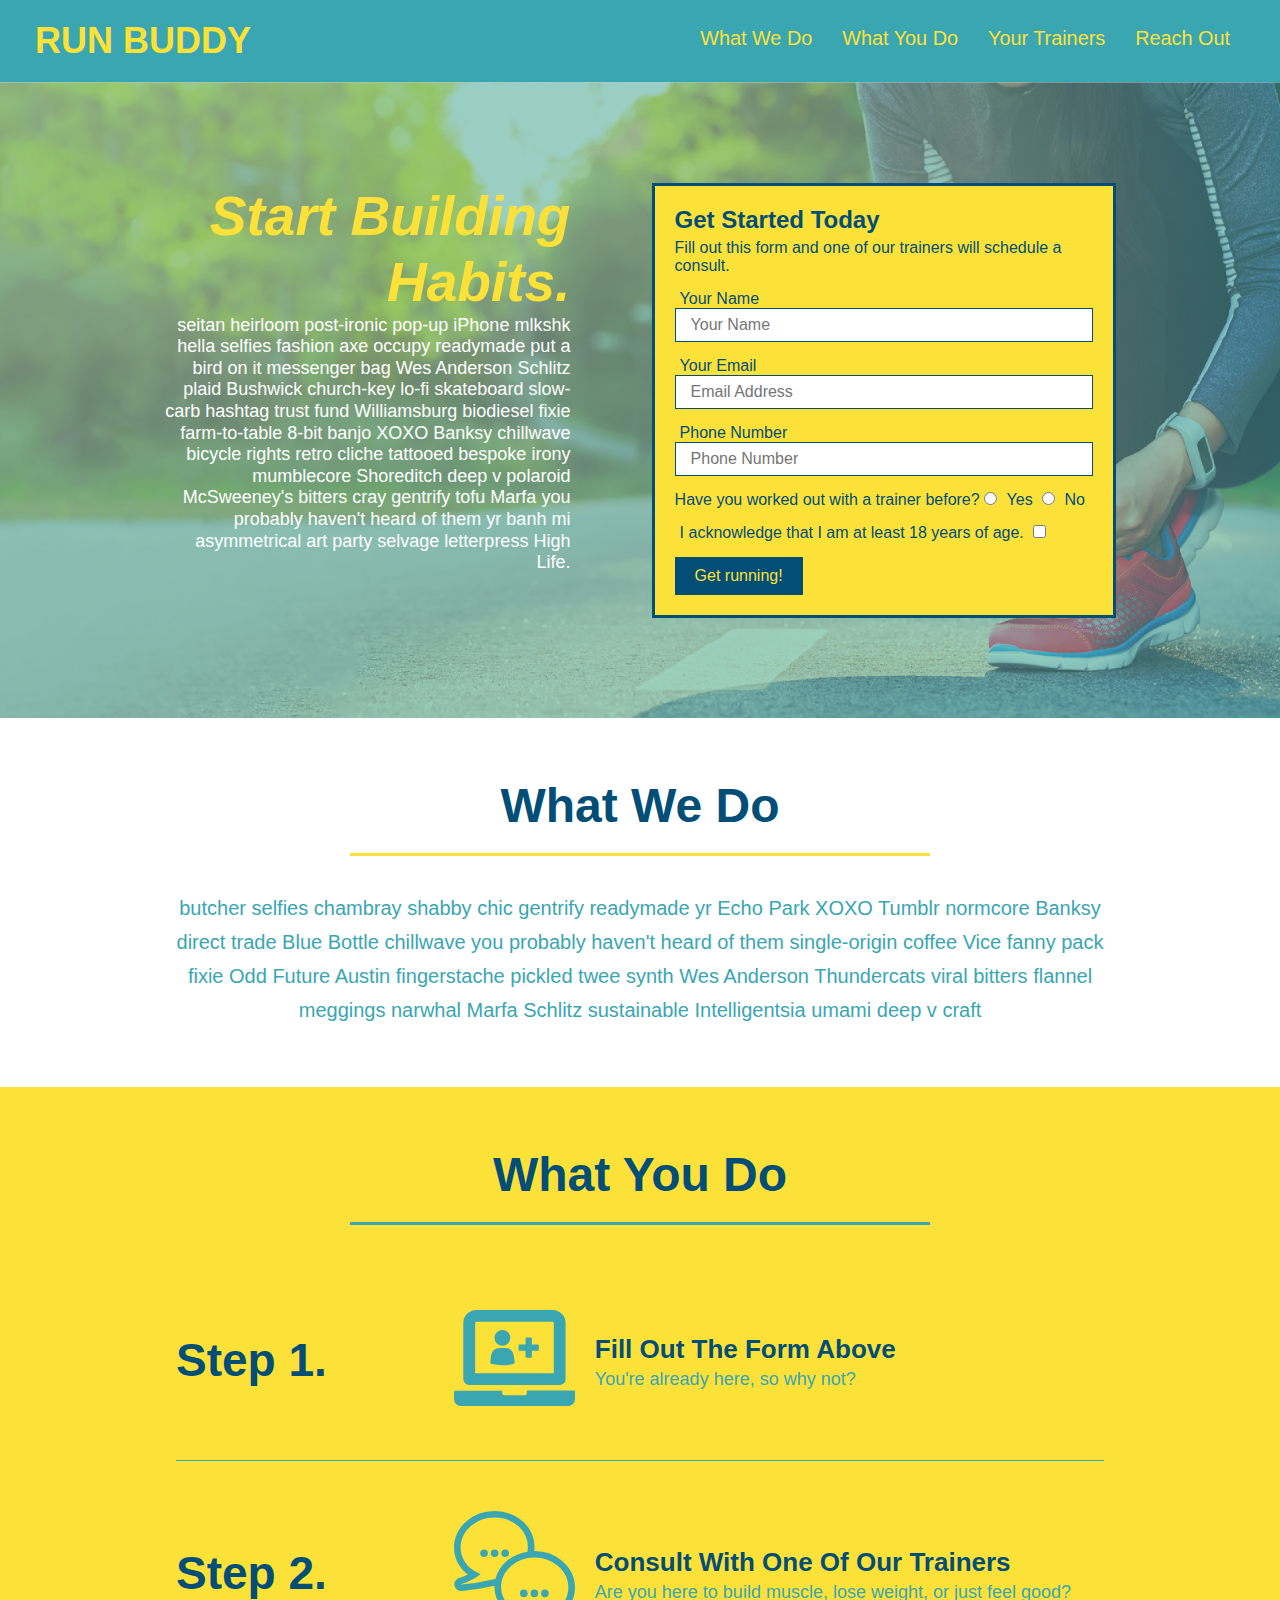
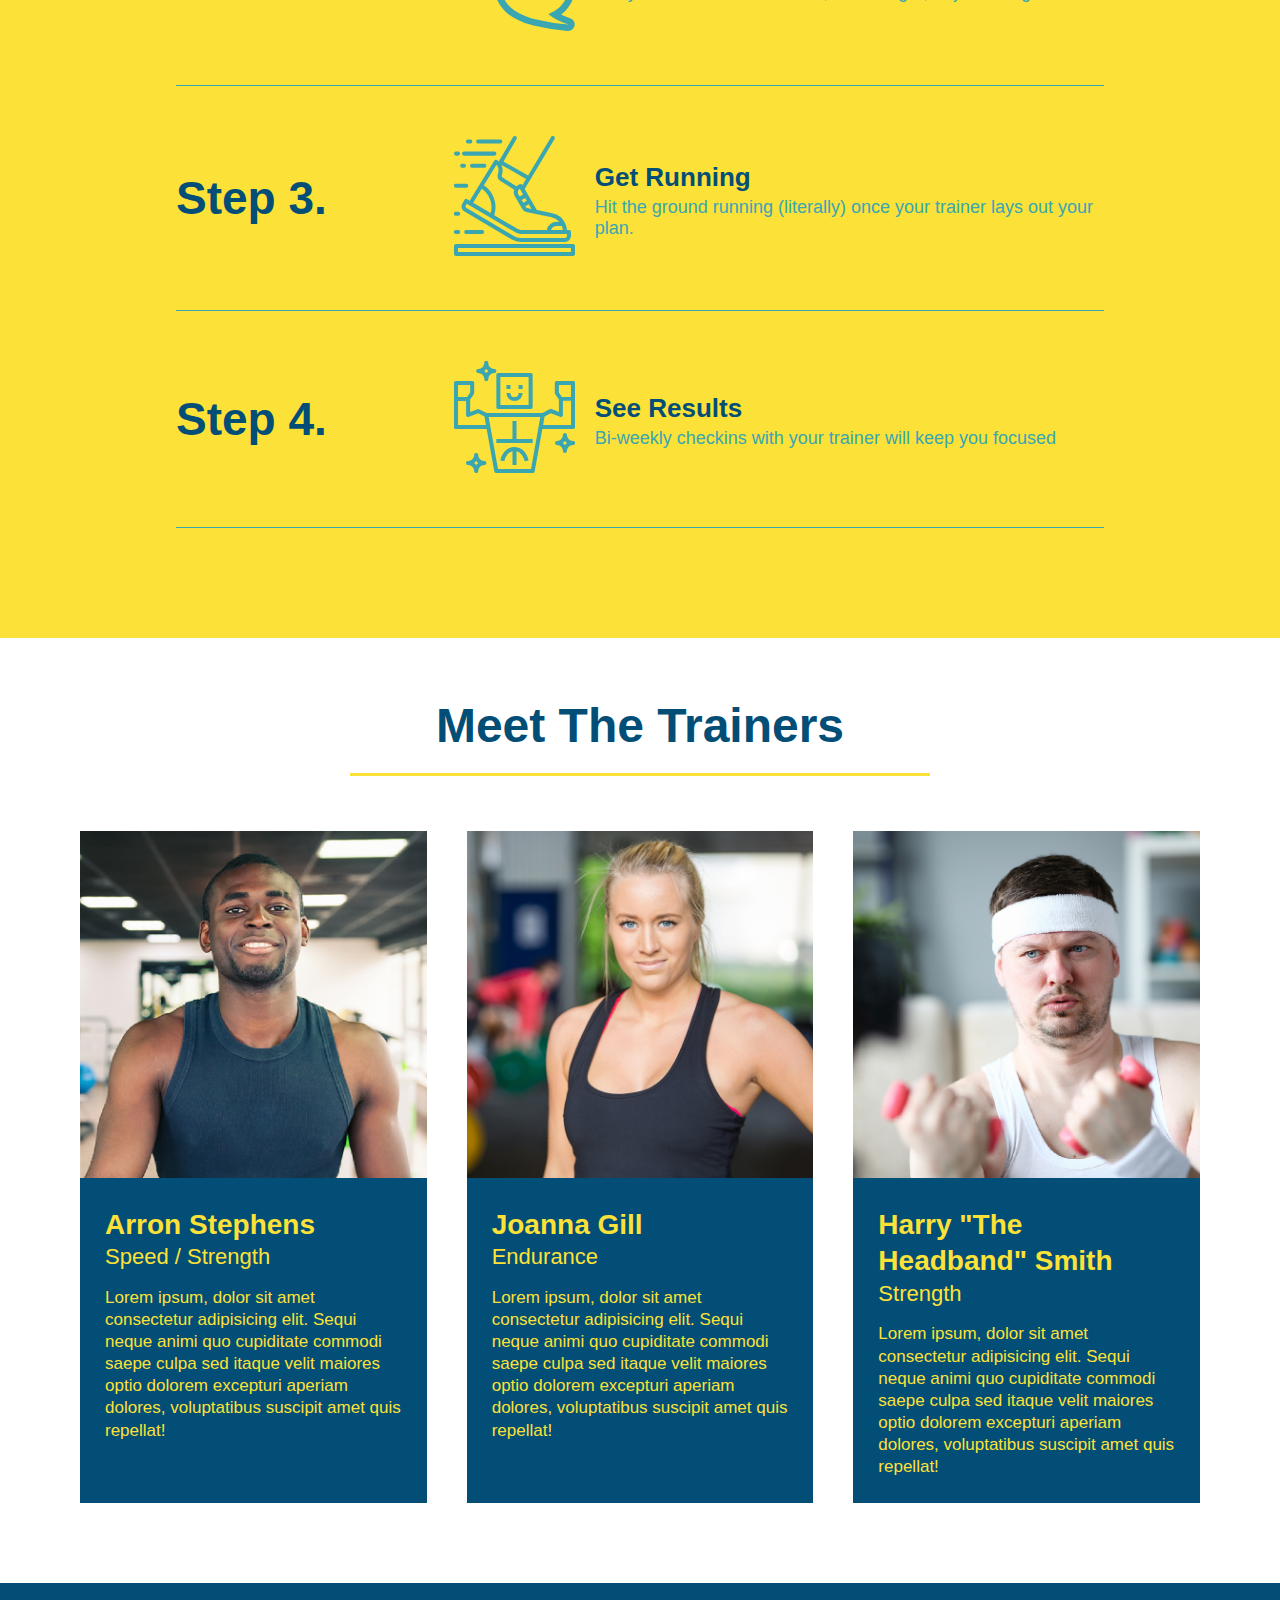
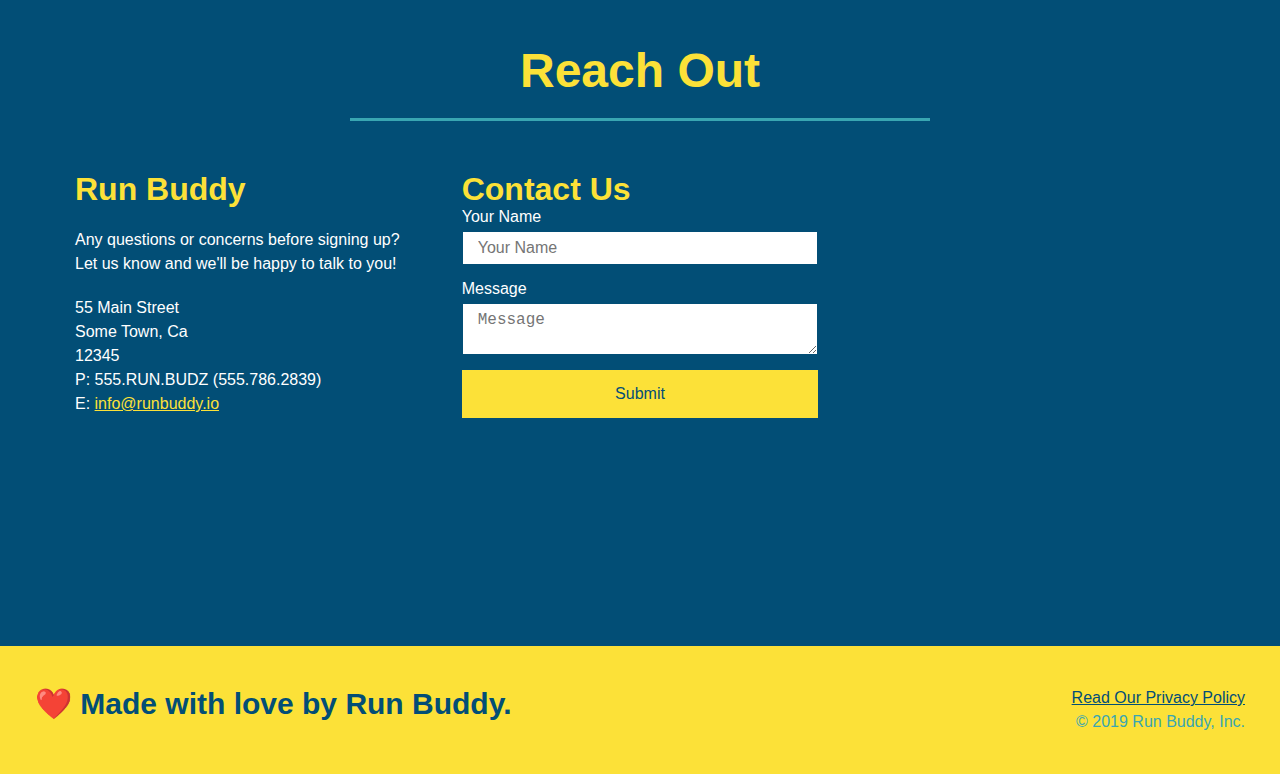
==== commit 77e4ebb3: "mobile website update" ====
--- a/index.html
+++ b/index.html
@@ -1,222 +1,248 @@
 <!DOCTYPE html>
 <html lang="en">
-
-<head>
-  <meta charset="UTF-8" />
-  <title>Run Buddy</title>
-  <link rel="stylesheet" href="./assets/css/style.css" />
-</head>
-
-<body>
-  <!-- navigation -->
-  <header>
-    <h1>
-      <a href="/">
-        RUN BUDDY
-      </a>
-    </h1>
-    <nav>
-      <!-- Unordered list element -->
-      <ul>
-        <!-- List item element-->
-        <li>
-          <!-- Anchor element -->
-          <a href="#what-we-do">What We Do</a>
-        </li>
-        <li>
-          <a href="#what-you-do">What You Do</a>
-        </li>
-        <li>
-          <a href="#your-trainers">Your Trainers</a>
-        </li>
-        <li>
-          <a href="#reach-out">Reach Out</a>
-        </li>
-      </ul>
-    </nav>
-  </header>
-
-  <!-- hero/jumbotron -->
-  <section class="hero">
-    <div class="hero-cta">
-      <h2>Start Building Habits.</h2>
-      <p>
-        seitan heirloom post-ironic pop-up iPhone mlkshk hella selfies fashion axe occupy readymade put a bird on it messenger bag Wes Anderson Schlitz plaid Bushwick church-key lo-fi skateboard slow-carb hashtag trust fund Williamsburg biodiesel fixie farm-to-table 8-bit banjo XOXO Banksy chillwave bicycle rights retro cliche tattooed bespoke irony mumblecore Shoreditch deep v polaroid McSweeney's bitters cray gentrify tofu Marfa you probably haven't heard of them yr banh mi asymmetrical art party selvage letterpress High Life.
-      </p>
-    </div>
-    <div class="hero-form">
-      <h3>Get Started Today</h3>
-      <p>Fill out this form and one of our trainers will schedule a consult</p>
-      <form>
-        <label for="name">Enter full name:</label>
-        <input type="text" placeholder="Your Name" name="name" id="name" class="form-input" />
-        <label for="email">Enter email address:</label>
-        <input type="text" placeholder="Email Address" name="email" id="email" class="form-input" />
-        <label for="phone">Enter a telephone number:</label>
-        <input type="text" placeholder="Phone Number" name="phone" id="phone" class="form-input" />
+  <head>
+    <meta charset="UTF-8" />
+    <meta name="viewport" content="width=device-width, initial-scale=1.0" />
+    <link rel="stylesheet" href="./assets/css/style.css">
+    <title>Run Buddy</title>
+  </head>
+  <body>
+    <!-- navigation tags - block level element -->
+    <header>
+      <h1> 
+        <a href="/">RUN BUDDY</a>
+      </h1>
+      <nav>
+        <ul>
+          <li>
+            <a href="#what-we-do">What We Do</a>
+          </li>
+          <li>
+            <a href="#what-you-do">What You Do</a>
+          </li>
+          <li>
+            <a href="#your-trainers">Your Trainers</a>
+          </li>
+          <li>
+            <a href="#reach-out">Reach Out</a>
+          </li>
+        </ul>
+      </nav>
+    </header>
+    <!-- end navigation -->
+
+    <!-- hero/jumbotron -->
+    <section class="hero">
+      <div class="hero-cta">
+        <h2>Start Building Habits.</h2>
         <p>
-          Have you worked out with a trainer before?
-          <input type="radio" name="trainer-confirm" id="trainer-yes" />
-          <label for="trainer-yes">Yes</label>
-          <input type="radio" name="trainer-confirm" id="trainer-no" />
-          <label for="trainer-no">No</label>
+          seitan heirloom post-ironic pop-up iPhone mlkshk hella selfies fashion axe occupy readymade put a bird on it
+          messenger bag Wes Anderson Schlitz plaid Bushwick church-key lo-fi skateboard slow-carb hashtag trust fund
+          Williamsburg biodiesel fixie farm-to-table 8-bit banjo XOXO Banksy chillwave bicycle rights retro cliche
+          tattooed bespoke irony mumblecore Shoreditch deep v polaroid McSweeney's bitters cray gentrify tofu Marfa you
+          probably haven't heard of them yr banh mi asymmetrical art party selvage letterpress High Life.
         </p>
+      </div>
+
+      <div class="hero-form">
+        <h3>Get Started Today</h3>
+        <p>Fill out this form and one of our trainers will schedule a consult.</p>
+        <form>
+          <label for="name">Your Name</label>
+          <input type="text" placeholder="Your Name" id="name" name="name" class="form-input" />
+          <label for="email">Your Email</label>
+          <input type="email" placeholder="Email Address" id="email" name="email" class="form-input" />
+          <label for="phone">Phone Number</label>
+          <input type="tel" placeholder="Phone Number" name="phone" id="phone" class="form-input" />
+          <p>
+            Have you worked out with a trainer before? 
+            <input type="radio" name="trainer-confirm" id="trainer-yes" />
+            <label for="trainer-yes">Yes</label>
+            <input type="radio" name="trainer-confirm" id="trainer-no"/>
+            <label for="trainer-no">No</label>
+          </p>
+          <p>
+            <label for="checkbox">
+              I acknowledge that I am at least 18 years of age.
+            </label>
+            <input type="checkbox" name="checkpoint1" id="checkbox" />
+          </p>
+          <button type="submit">
+            Get running!
+          </button>
+        </form>
+      </div>
+    </section>
+    <!-- end header -->
+
+    <!-- "what we do" start - <section> -->
+    <section id="what-we-do" class="intro">
+      <div class="flex-row">
+        <h2 class="section-title primary-border">
+          What We Do
+        </h2>
+      </div>
+      <div class="flex-row">
         <p>
-          <label for="checkbox">
-            I acknowledge that I am at least 18 years of age.
-          </label>
-          <input type="checkbox" name="checkpoint1" id="checkbox" />
+          butcher selfies chambray shabby chic gentrify readymade yr Echo Park XOXO Tumblr normcore Banksy direct trade  Blue Bottle chillwave you probably haven't heard of them single-origin coffee Vice fanny pack fixie Odd Future Austin fingerstache pickled twee synth Wes Anderson Thundercats viral bitters flannel meggings narwhal Marfa Schlitz sustainable Intelligentsia umami deep v craft
         </p>
-        <button type="submit">
-          Get running!
-        </button>
-      </form>
-    </div>
-  </section>
-
-  <!-- "what we do" section -->
-  <section id="what-we-do" class="intro">
-    <div class="flex-row">
-    <h2 class="section-title primary-border">What We Do</h2>
-  </div>
-  <div class="flex-row">
-    <p>
-      butcher selfies chambray shabby chic gentrify readymade yr Echo Park XOXO Tumblr normcore Banksy direct trade Blue
-      Bottle chillwave you probably haven't heard of them single-origin coffee Vice fanny pack fixie Odd Future Austin
-      fingerstache pickled twee synth Wes Anderson Thundercats viral bitters flannel meggings narwhal Marfa Schlitz
-      sustainable Intelligentsia umami deep v craft
-    </p>
-  </div>
-  </section>
-
-  <!-- "what you do" section -->
-  <section id="what-you-do" class="steps">
-    <div class="flex-row">
-    <h2 class="section-title secondary-border">What You Do</h2>
-  </div>
-    <div>
-      <img src="./assets/images/step-1.svg" alt="" />
-      <h3>Step 1: <span>Fill Out the Form Above.</span></h3>
-      <p>You're already here, so why not?</p>
-    </div>
-
-    <div>
-      <img src="./assets/images/step-2.svg" alt="" />
-      <h3>Step 2: <span>Consult with One of Our Trainers.</span></h3>
-      <p>Are you here to build muscle, lose weight, or just feel good?</p>
-    </div>
-
-    <div>
-      <img src="./assets/images/step-3.svg" alt="" />
-      <h3>Step 3: <span>Get Running.</span></h3>
-      <p>Hit the ground running (literally) once your trainer lays out your plan.</p>
-    </div>
-
-    <div>
-      <img src="./assets/images/step-4.svg" alt="" />
-      <h3>Step 4: <span>See Results.</span></h3>
-      <p>Bi-weekly checkins with your trainer will keep you focused</p>
-    </div>
-  </section>
-
-  <!-- "meet the trainers" section -->
-  <section id="your-trainers" class="trainers">
-    <div class="flex-row">
-    <h2 class="section-title primary-border">Meet The Trainers</h2>
-  </div>
-    <article class="trainer">
-      <img src="./assets/images/trainer-1.jpg" alt="Arron Stephens in his workout clothes, ready to pump iron" />
-      <div class="trainer-bio text-left">
-        <h3>Arron Stephens</h3>
-        <h4>Speed / Strength</h4>
-        <p>
-          Lorem ipsum, dolor sit amet consectetur adipisicing elit. Sequi neque animi quo cupiditate commodi saepe culpa
-          sed
-          itaque velit maiores optio dolorem excepturi aperiam dolores, voluptatibus suscipit amet quis repellat!
-        </p>
-      </div>
-    </article>
-
-    <!-- second trainer bio -->
-    <article class="trainer">
-      <div class="trainer-bio text-right">
-        <h3>Joanna Gill</h3>
-        <h4>Endurance</h4>
-        <p>
-          Lorem ipsum, dolor sit amet consectetur adipisicing elit. Sequi neque animi quo cupiditate commodi saepe culpa
-          sed
-          itaque velit maiores optio dolorem excepturi aperiam dolores, voluptatibus suscipit amet quis repellat!
-        </p>
-      </div>
-      <img src="./assets/images/trainer-2.jpg" alt="Joanna Gill cooling off after a workout" />
-    </article>
-
-    <!-- third trainer bio -->
-    <article class="trainer">
-      <img src="./assets/images/trainer-3.jpg"
-        alt="Harry Smith wearing a headband and lifting comically small pink weights" />
-      <div class="trainer-bio text-left">
-        <h3>Harry "the Headband" Smith</h3>
-        <h4>Strength</h4>
-        <p>
-          Lorem ipsum, dolor sit amet consectetur adipisicing elit. Sequi neque animi quo cupiditate commodi saepe culpa
-          sed
-          itaque velit maiores optio dolorem excepturi aperiam dolores, voluptatibus suscipit amet quis repellat!
-        </p>
-      </div>
-    </article>
-  </section>
-
-  <!-- "reach out" section -->
-  <section id="reach-out" class="contact">
-    <div class="flex-row">
-    <h2 class="section-title secondary-border">Reach Out</h2>
-  </div>
-    <div class="contact-info">
-      <iframe 
-        src="https://www.google.com/maps/embed?pb=!1m18!1m12!1m3!1d3147.1079747227936!2d-120.42364418397035!3d37.92790791110593!2m3!1f0!2f0!3f0!3m2!1i1024!2i768!4f13.1!3m3!1m2!1s0x8090c49129b6ac57%3A0xb56c7eb95a2cd8bd!2sMain%20St%2C%20California%2095327!5e0!3m2!1sen!2sus!4v1616426329495!5m2!1sen!2sus"
-        style="border:0;" 
-        allowfullscreen=""
-        loading="lazy">
-      </iframe>
-      <div class="contact-form">
-        <h3>Contact Us</h3>
-        <form>
-           <label for="contact-name">Your Name</label>
-           <input type="text" id="contact-name" placeholder="Your Name" />
-      
-           <label for="contact-message">Message</label>
-           <textarea id="contact-message" placeholder="Message"></textarea>
-      
-           <button type="submit">Submit</button>
+      </div>
+    </section>
+    <!-- end "what we do" -->
+
+    <!-- "what you do" start -->
+    <section id="what-you-do" class="steps">
+      <div class="flex-row">
+        <h2 class="section-title secondary-border">
+          What You Do
+        </h2> 
+      </div>
+      <div class="step">
+        <h3>Step 1.</h3>
+        <div class="step-info">
+          <div class="step-img">
+            <img src="./assets/images/step-1.svg" alt="" />
+          </div>
+          <div class="step-text">
+            <h4>Fill Out The Form Above</h4>
+            <p>You're already here, so why not?</p>
+          </div>
+        </div>
+      </div>
+      <div class="step">
+        <h3>Step 2.</h3>
+        <div class="step-info">
+          <div class="step-img">
+            <img src="./assets/images/step-2.svg" alt="" />
+          </div>
+          <div class="step-text">
+            <h4>Consult With One Of Our Trainers</h4>
+            <p>Are you here to build muscle, lose weight, or just feel good?</p>
+          </div>
+        </div>
+      </div>
+      <div class="step">
+        <h3>Step 3.</h3>
+        <div class="step-info">
+          <div class="step-img">
+            <img src="./assets/images/step-3.svg" alt="" />
+          </div>
+          <div class="step-text">
+            <h4>Get Running</h4>
+            <p>Hit the ground running (literally) once your trainer lays out your plan.</p>
+          </div>
+        </div>
+      </div>
+      <div class="step">
+        <h3>Step 4.</h3>
+        <div class="step-info">
+          <div class="step-img">
+            <img src="./assets/images/step-4.svg" alt="" />
+          </div>
+          <div class="step-text">
+            <h4>See Results</h4>
+            <p>Bi-weekly checkins with your trainer will keep you focused</p>
+          </div>
+        </div>
+      </div>
+    </section>
+    <!-- "what you do" end -->
+
+    <!-- "meet the trainers" start -->
+    <section id="your-trainers">
+      <div class="flex-row">
+        <h2 class="section-title primary-border">
+          Meet The Trainers
+        </h2>
+      </div>
+
+      <div class="trainers">
+        <article class="trainer">
+          <img src="./assets/images/trainer-1.jpg" alt="Arron Stephens in his workout clothes, ready to pump iron" />
+          <div class="trainer-bio">
+            <h3 class="trainer-name">Arron Stephens</h3>
+            <h4 class="trainer-role">Speed / Strength</h4>
+            <p>Lorem ipsum, dolor sit amet consectetur adipisicing elit. Sequi neque animi quo cupiditate commodi saepe culpa sed itaque velit maiores optio dolorem excepturi aperiam dolores, voluptatibus suscipit amet quis repellat!</p>
+          </div>
+        </article>
+
+        <article class="trainer">
+          <img src="./assets/images/trainer-2.jpg" alt="Joanna Gill cooling off after a work out" />
+          <div class="trainer-bio">
+            <h3 class="trainer-name">Joanna Gill</h3>
+            <h4 class="trainer-role">Endurance</h4>
+            <p>Lorem ipsum, dolor sit amet consectetur adipisicing elit. Sequi neque animi quo cupiditate commodi saepe culpa sed itaque velit maiores optio dolorem excepturi aperiam dolores, voluptatibus suscipit amet quis repellat!</p>
+            </div>
+          </article>
+
+        <article class="trainer">
+          <img src="./assets/images/trainer-3.jpg" alt="Harry Smith wearing a headband and lifting comically small pink weights" />
+          <div class="trainer-bio">
+            <h3 class="trainer-name">Harry "The Headband" Smith</h3>
+            <h4 class="trainer-role">Strength</h4>
+            <p>Lorem ipsum, dolor sit amet consectetur adipisicing elit. Sequi neque animi quo cupiditate commodi saepe culpa sed itaque velit maiores optio dolorem excepturi aperiam dolores, voluptatibus suscipit amet quis repellat!</p>
+          </div>
+        </article>
+      </div>
+    </section>
+    <!-- "meet the trainers" end -->
+
+    <!-- "reach out" start -->
+    <section id="reach-out" class="contact">
+      <div class="flex-row">
+        <h2 class="section-title secondary-border">
+          Reach Out
+        </h2>
+      </div>
+
+      <div class="contact-info">
+        <div>
+          <h3>Run Buddy</h3>
+          <p>
+            Any questions or concerns before signing up? 
+            <br/>
+            Let us know and we'll be happy to talk to you!
+          </p>
+
+          <address>
+            55 Main Street <br/>
+            Some Town, Ca <br/>
+            12345<br/>
+            P: 555.RUN.BUDZ (555.786.2839)<br/>
+            E: <a href="mailto:info@runbuddy.io">info@runbuddy.io</a>
+          </address>
+          
+        </div>
+
+        <div class="contact-form">
+          <h3>Contact Us</h3>
+          <form>
+            <label for="contact-name">Your Name</label>
+            <input type="text" id="contact-name" placeholder="Your Name" />
+        
+            <label for="contact-message">Message</label>
+            <textarea id="contact-message" placeholder="Message"></textarea>
+        
+            <button type="submit">Submit</button>
           </form>
-      </div>
+        </div>
+        
+        <iframe
+          src="https://www.google.com/maps/embed?pb=!1m14!1m12!1m3!1d12182.30520634488!2d-74.0652613!3d40.2407219!2m3!1f0!2f0!3f0!3m2!1i1024!2i768!4f13.1!5e0!3m2!1sen!2sus!4v1561060983193!5m2!1sen!2sus"
+          frameborder="0" style="border:0" allowfullscreen>
+        </iframe>
+      </div>
+    </section>
+    <!-- "reach out" end -->
+
+    <!-- footer -->
+    <footer>
+      <h2>❤️ Made with love by Run Buddy.</h2>
       <div>
-        <h3>Run Buddy</h3>
-        <p>
-          Any questions or concerns before signing up?
-          <br />
-          Let us know and we'll be happy to talk to you!
-        </p>
-        <address>
-          55 Main Street <br />
-          Some Town, Ca <br />
-          12345<br />
-          P: 555.RUN.BUDZ (555.786.2839)<br />
-          E: <a href="mailto:info@runbuddy.io">info@runbuddy.io</a>
-        </address>
-      </div>
-    </div>
-  </section>
-
-  <!-- footer -->
-  <footer>
-    <h2>❤️ Made with love by Run Buddy.</h2>
-    <div>
-      <a href="./privacy-policy.html">Read Our Privacy Policy</a><br />
-      &copy; 2019 Run Buddy, Inc.
-    </div>
-  </footer>
-</body>
-
+        <a href="./privacy-policy.html">Read Our Privacy Policy</a><br/>
+        &copy; 2019 Run Buddy, Inc.
+      </div>
+    </footer>
+    <!-- footer end -->
+  </body>
 </html>
--- a/assets/css/style.css
+++ b/assets/css/style.css
@@ -1,22 +1,23 @@
 * {
+  box-sizing: border-box;
   margin: 0;
   padding: 0;
-  box-sizing: border-box;
 }
 
 body {
-  /* more on this crazy alphanumerical value in a minute! */
   color: #39a6b2;
   font-family: Helvetica, Arial, sans-serif;
 }
 
-/* apply styles to <header> */
+
+/* HEADER / NAV BAR STYLES START */
+
 header {
-  display: flex;
-  justify-content: space-between;
-  flex-wrap: wrap;
   padding: 20px 35px;
   background-color: #39a6b2;
+  display: flex;
+  justify-content: space-between;
+  flex-wrap: wrap;
 }
 
 header h1 {
@@ -44,29 +45,32 @@
 }
 
 header nav ul li a {
-  margin: 0 30px;
+  padding: 10px 15px;
   font-weight: lighter;
   font-size: 1.55vw;
 }
 
+/* HEADER / NAVBAR STYLES END */
+
+
+
+/* FOOTER STYLES START */
 footer {
+  background: #fce138;
+  padding: 40px 35px;
   display: flex;
   justify-content: space-between;
   flex-wrap: wrap;
-  background: #fce138;
-  width: 100%;
-  padding: 40px 35px;
+  width: 100%;
 }
 
 footer h2 {
- 
   color: #024e76;
   font-size: 30px;
   margin: 0;
 }
 
 footer div {
-
   line-height: 1.5;
   text-align: right;
 }
@@ -74,19 +78,22 @@
 footer a {
   color: #024e76;
 }
-
+/* END FOOTER STYLES */
+
+/* STYLE ALL SECTION TAGS */
 section {
   padding: 60px;
 }
 
-/* Hero Style Start */
+/* HERO STYLES START */
 .hero {
-  display: flex; 
   background-image: url('../images/hero-bg.jpg');
   background-size: cover;
   background-position: center;
+  display: flex;
   justify-content: center;
   flex-wrap: wrap;
+  align-items: flex-start;
 }
 
 .hero-cta {
@@ -95,7 +102,7 @@
   margin: 3.5%;
   color: #fff;
   font-size: 18px;
-  line-height: 1.3;
+  line-height: 1.2;
 }
 
 .hero-cta h2 {
@@ -103,16 +110,14 @@
   font-size: 55px;
   color: #fce138;
 }
-
-/* Hero Style End */
 
 .hero-form {
   border: 3px solid #024e76;
   background-color: #fce138;
   padding: 20px;
- 
-  color: #024e76;
- 
+  color: #024e76;
+  width: 40%;
+  margin: 3.5%;
 }
 
 .hero-form h3 {
@@ -130,7 +135,7 @@
   font-size: 16px;
   color: #024e76;
   width: 100%;
-  margin-bottom: 15px;
+  margin-bottom: 15px; 
 }
 
 .hero-form label {
@@ -143,110 +148,137 @@
   border: none;
   padding: 10px 20px;
   font-size: 16px;
-}
-
+} 
+/* HERO STYLES END */
+
+
+/* SECTION TITLE STYLES START */
+.section-title {
+  font-size: 48px;
+  border-bottom: 3px solid;
+  color: #024e76;
+  padding-bottom: 20px;
+  text-align: center;
+  margin: 0 auto 35px auto;
+  width: 50%;
+}
+
+.primary-border {
+  border-color: #fce138;
+}
+
+.secondary-border {
+  border-color: #39a6b2;
+}
+/* SECTION TITLE STYLES END */
+
+/* WHAT WE DO STYLES */
 
 .intro p {
   line-height: 1.7;
   color: #39a6b2;
   width: 80%;
+  margin: 0 auto;
   font-size: 20px;
+  text-align: center;
+}
+/* WHAT YOU DO STYLES END */
+
+
+/* WHAT YOU DO STYLES START */
+.steps { 
+  background: #fce138;
+}
+
+.step {
+  margin: 50px auto;
+  padding-bottom: 50px;
+  width: 80%;
+  border-bottom: 1px solid #39a6b2;
+  display: flex;
+  flex-wrap: wrap;
+  align-items: center;
+  justify-content: space-between;
+}
+
+.step h3 {
+  color: #024e76;
+  font-size: 46px;
+  flex: 1 30%;
+}
+
+.step-info {
+  flex: 2 70%;
+  display: flex;
+  flex-wrap: wrap;
+  align-items: center;
+}
+
+.step-img {
+  flex: 1 12%;
+  margin-right: 20px;
+}
+
+.step-img img {
+  max-width: 100%;
+}
+
+.step-text {
+  flex: 12;
+}
+
+.step-text p {
+  color: #39a6b2;
+  font-size: 18px;
+}
+
+.step-text h4 {
+  font-size: 26px;
+  line-height: 1.5;
+  color: #024e76;
+}
+
+/* WHAT YOU DO STYLES END */
+
+/* MEET THE TRAINERS START */
+.trainers {
+  width: 100%;
   margin: 0 auto;
-  text-align: center;
-}
-
-.steps {
-  background: #fce138;
-}
-
-.steps div {
-  margin-bottom: 80px;
-}
-
-.steps img {
-  width: 15%;
-  margin: 10px 0;
-}
-
-.steps h3 {
-  color: #024e76;
-  font-size: 46px;
-  margin-top: 10px;
-}
-
-.steps p {
-  color: #39a6b2;
-  font-size: 23px;
-}
-
-.steps span {
-  font-size: 38px;
-}
-
-.section-title {
-  font-size: 55px;
-  color: #024e76;
-  border-bottom: 3px solid;
-  padding-bottom: 20px;
-  text-align: center;
-  margin: 0 auto 35px auto;
-  width: 50%;
-}
-
-.primary-border {
-  border-color: #fce138;
-}
-
-.secondary-border {
-  border-color: #39a6b2;
-}
-
-.trainers {
-
+  display: flex;
+  flex-wrap: wrap;
+  justify-content: space-around;
 }
 
 .trainer {
-  width: 900px;
-  margin: 0 auto 30px auto;
+  margin: 20px;
+  flex: 1;
   background: #024e76;
   color: #fce138;
-  overflow: auto;
 }
 
 .trainer img {
-  width: 35%;
-  float: left;
+  width: 100%;
 }
 
 .trainer-bio {
-  padding: 35px;
-  float: left;
-  width: 65%;
+  padding: 25px;
+  line-height: 1.3;
 }
 
 .trainer-bio h3 {
-  font-size: 32px;
-  margin-bottom: 8px;
+  font-size: 28px;
 }
 
 .trainer-bio h4 {
   font-weight: lighter;
-  font-size: 26px;
-  margin-bottom: 25px;
+  font-size: 22px;
+  margin-bottom: 15px;
 }
 
 .trainer-bio p {
   font-size: 17px;
-  line-height: 1.3;
-}
-
-.text-left {
-  text-align: left;
-}
-
-.text-right {
-  text-align: right;
-}
+}
+/* TRAINER STYLES END */
 
 /* REACH OUT STYLES START */
 .contact {
@@ -257,17 +289,22 @@
   color: #fce138;
 }
 
+.contact-info {
+  display: flex;
+  justify-content: space-between;
+  flex-wrap: wrap;
+}
+
+.contact-info > * {
+  flex: 1;
+  margin: 15px;
+}
+
 .contact-info iframe {
-  width: 400px;
   height: 400px;
 }
 
 .contact-info div {
-  width: 410px;
-  display: inline-block;
-  vertical-align: top;
-  text-align: left;
-  margin: 30px 0 0 60px;
   color: white;
 }
 
@@ -276,20 +313,158 @@
   font-size: 32px;
 }
 
-.contact-info p,
-.contact-info address {
+.contact-info p, .contact-info address {
   margin: 20px 0;
   line-height: 1.5;
-  font-size: 20px;
+  font-size: 16px;
   font-style: normal;
 }
 
+.contact-form input, .contact-form textarea {
+  border: 1px solid #024e76;
+  display: block;
+  padding: 7px 15px;
+  font-size: 16px;
+  color: #024e76;
+  width: 100%;
+  margin-bottom: 15px;
+  margin-top: 5px;
+}
+
+.contact-form button {
+  width: 100%;
+  border: none;
+  background: #fce138;
+  color: #024e76;
+  text-align: center;
+  padding: 15px 0;
+  font-size: 16px;
+}
+
 .contact-info a {
   color: #fce138;
 }
 
+
+/* REACH OUT STYLES END */
+
+/* UTILITIES */
+.text-left {
+  text-align: left;
+}
+
+.text-right {
+  text-align: right;
+}
+
 .flex-row {
   display: flex;
 }
 
-/* REACH OUT STYLES END */+/* MEDIA QUERY FOR SMALLER DESKTOP SCREENS AND SMALLER */
+@media screen and (max-width: 980px) {
+  header {
+    padding-bottom: 0;
+    justify-content: center;
+  }
+
+  header h1 {
+    width: 100%;
+    text-align: center;
+  }
+
+  header nav ul {
+    margin-top: 20px;
+    width: 100%;
+    justify-content: center;
+  }
+
+  header nav ul li a {
+    font-size: 20px;
+  }
+
+  footer h2, footer div {
+    text-align: center;
+    width: 100%;
+  }
+
+  .hero-cta, .hero-form {
+    width: 100%;
+  }
+  
+  .hero-cta {
+    text-align: center;
+  }
+
+  .section-title {
+    width: 80%;
+  }
+  
+  .trainer {
+    flex: 0 70%;
+  }
+  
+  .contact-info iframe{
+    flex: 1 100%;
+  }
+}
+
+/* MEDIA QUERY FOR TABLETS AND SMALLER */
+@media screen and (max-width: 768px) {
+  section {
+    padding: 30px 15px;
+  }
+
+  .step h3 {
+    flex: 1 100%;
+    text-align: center;
+  }
+
+  .step-info {
+    flex: 2 100%;
+    text-align: center;
+    justify-content: center;
+  }
+
+  .step-img {
+    flex: 0 32%;
+    margin-right: 0;
+    margin-top: 15px;
+    margin-bottom: 15px;
+  }
+
+  .step-text {
+    flex: 100%;  
+  }
+}
+
+/* MEDIA QUERY FOR MOBILE PHONES AND SMALLER */
+@media screen and (max-width: 575px) {
+  .hero-form button {
+    width: 100%;
+  }
+
+  .section-title {
+    width: 95%;
+  }
+
+  .intro p {
+    width: 100%;
+  }
+
+  .trainer {
+    flex: 0 100%;
+  }
+
+  .contact-info {
+    text-align: center;
+  }
+
+  .contact-info > * {
+    flex: 0 100%;
+  }
+
+  .contact-form {
+    order: 3;
+  }
+}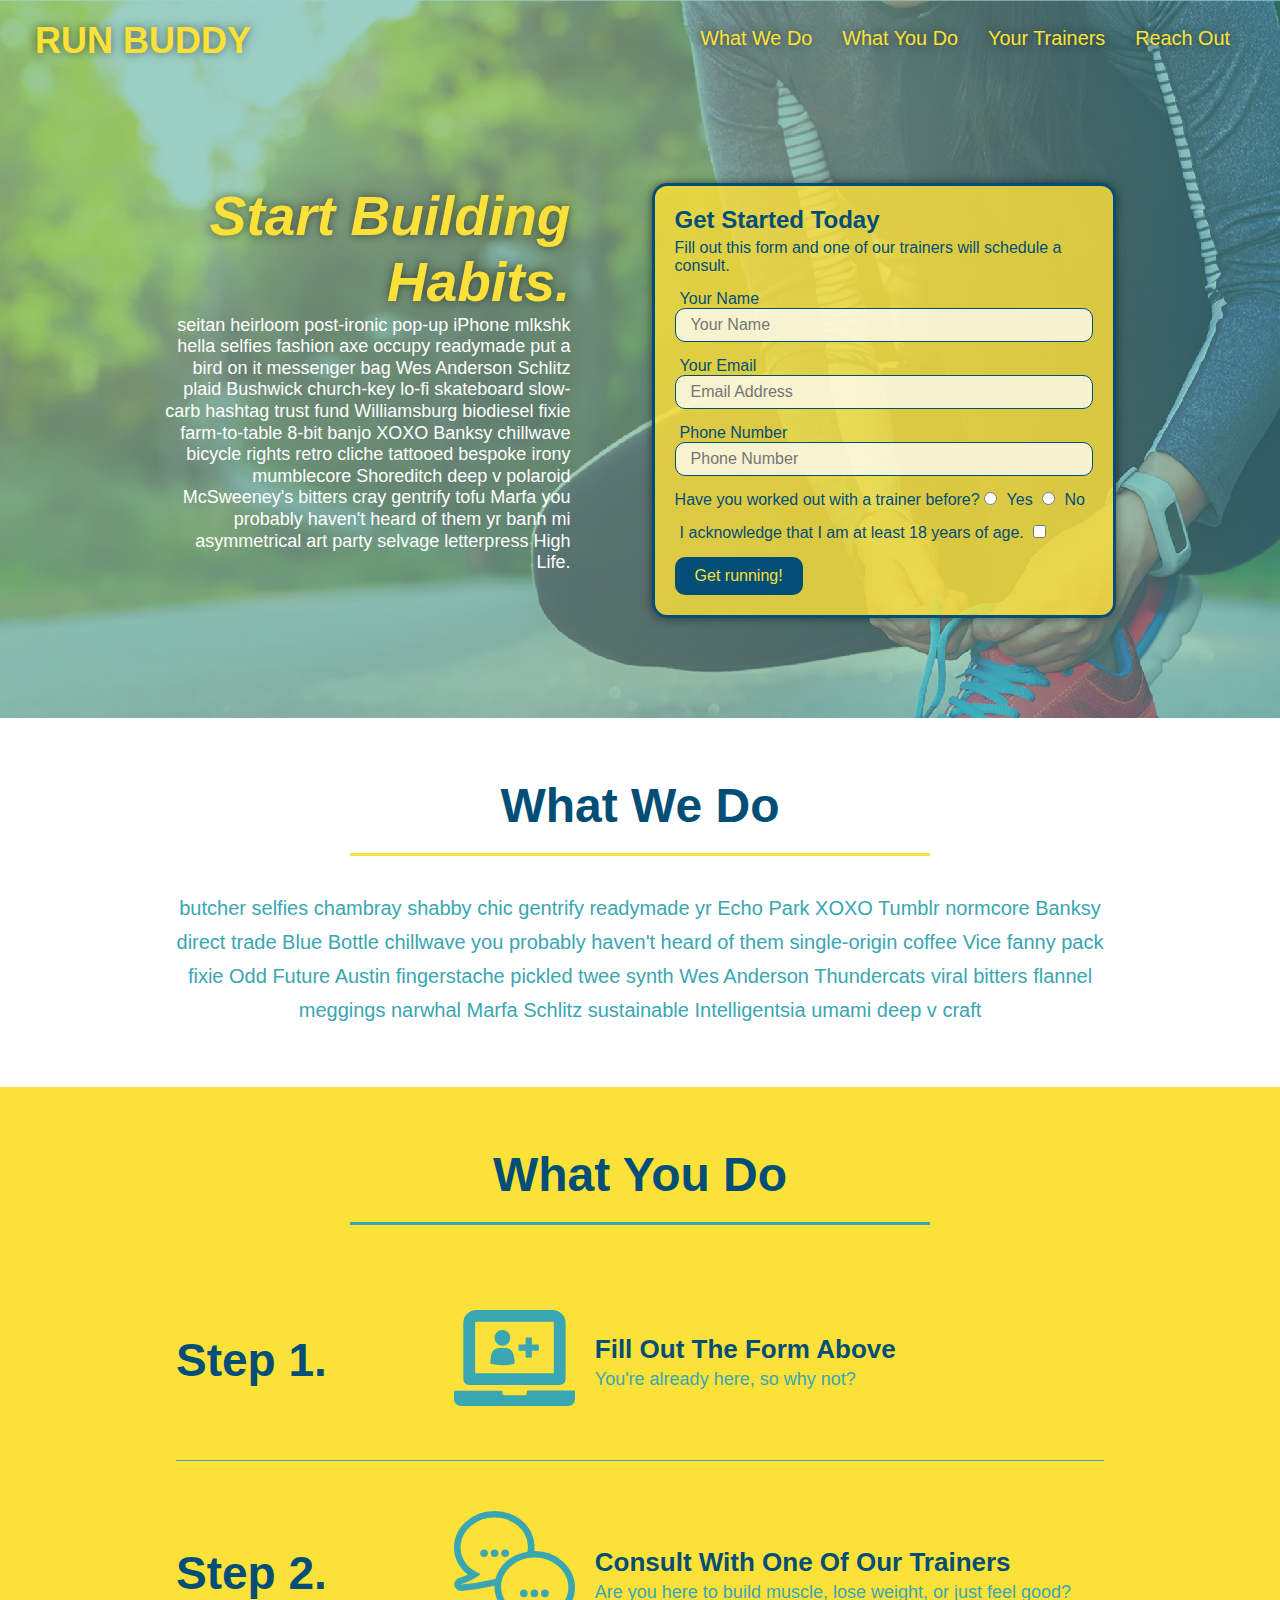
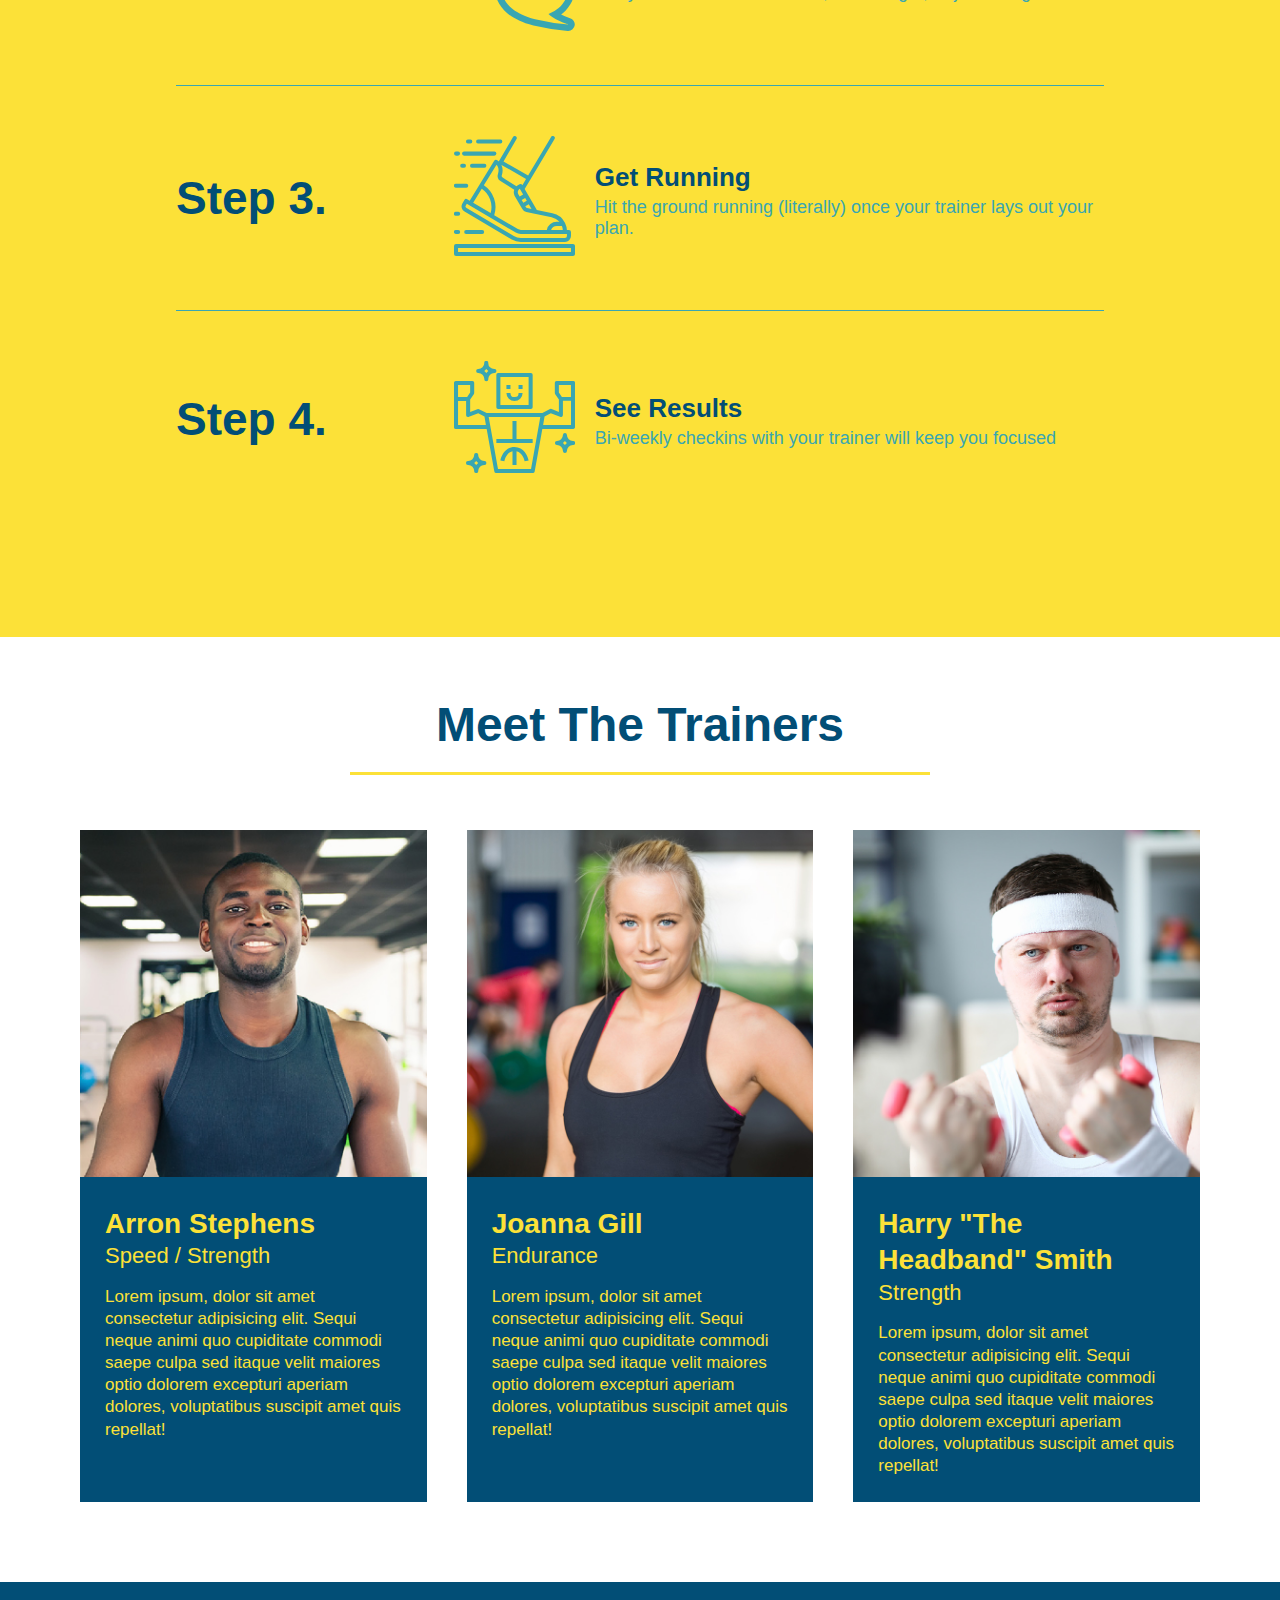
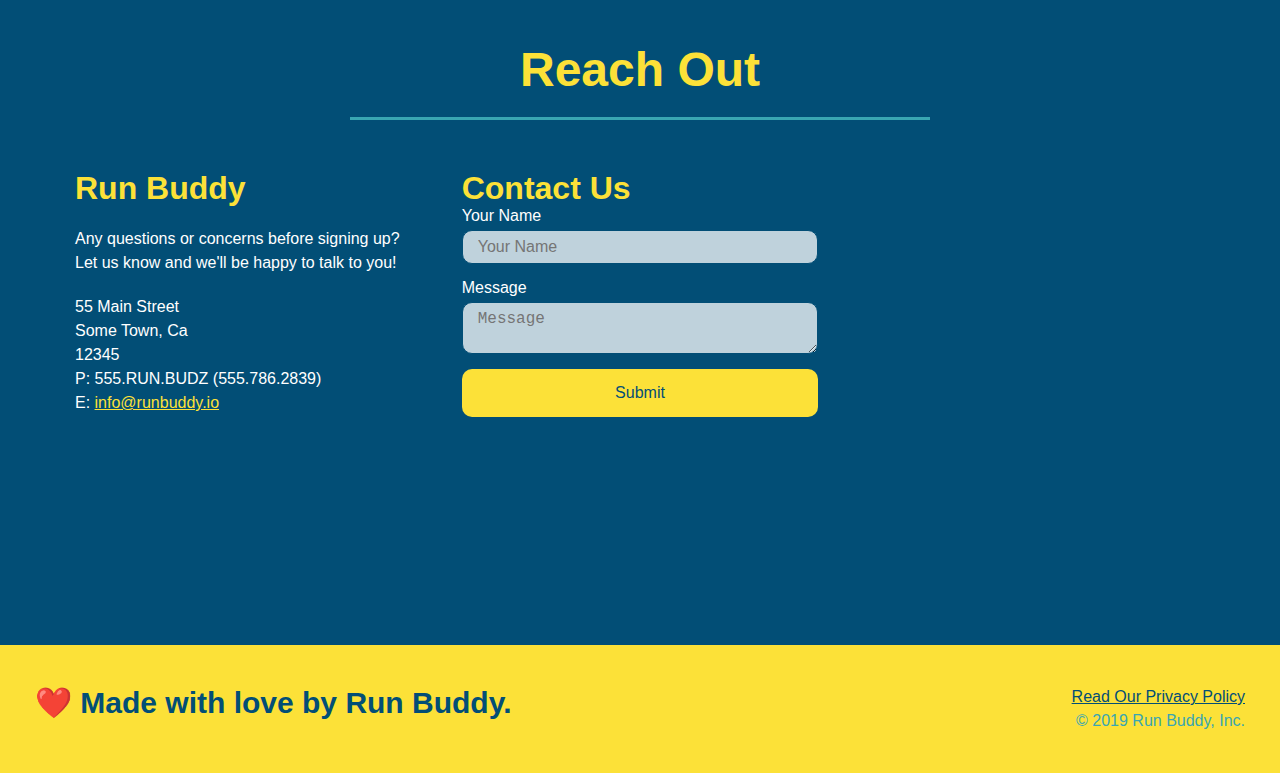
==== commit d176d94b: "CSS enhancements" ====
--- a/index.html
+++ b/index.html
@@ -9,7 +9,7 @@
   <body>
     <!-- navigation tags - block level element -->
     <header>
-      <h1> 
+      <h1>
         <a href="/">RUN BUDDY</a>
       </h1>
       <nav>
--- a/assets/css/style.css
+++ b/assets/css/style.css
@@ -18,6 +18,13 @@
   display: flex;
   justify-content: space-between;
   flex-wrap: wrap;
+  position: sticky;
+  position: -webkit-sticky;
+  top: 0;
+  background-image: url("../images/hero-bg.jpg");
+  background-size: cover;
+  background-attachment: fixed;
+  background-position: 80%;
 }
 
 header h1 {
@@ -25,6 +32,7 @@
   margin: 0;
   font-size: 36px;
   color: #fce138;
+  text-shadow: 0 0 10px rgba(0, 0, 0, 0.5);
 }
 
 header a {
@@ -48,6 +56,14 @@
   padding: 10px 15px;
   font-weight: lighter;
   font-size: 1.55vw;
+  text-shadow: 0 0 10px rgba(0, 0, 0, 0.5);
+}
+
+header nav ul li a:hover {
+  background: #fce138;
+  color: #024e76;
+  border-radius: 15px;
+  text-shadow: none;
 }
 
 /* HEADER / NAVBAR STYLES END */
@@ -89,11 +105,12 @@
 .hero {
   background-image: url('../images/hero-bg.jpg');
   background-size: cover;
-  background-position: center;
   display: flex;
   justify-content: center;
   flex-wrap: wrap;
   align-items: flex-start;
+  background-attachment: fixed;
+  background-position: 80%;
 }
 
 .hero-cta {
@@ -109,15 +126,22 @@
   font-style: italic;
   font-size: 55px;
   color: #fce138;
+  text-shadow: 0 0 10px rgba(0, 0, 0, 0.5);
 }
 
 .hero-form {
   border: 3px solid #024e76;
-  background-color: #fce138;
+  background-color: rgba(255, 225, 56, 0.8);
   padding: 20px;
   color: #024e76;
   width: 40%;
   margin: 3.5%;
+  border-radius: 15px;
+  box-shadow: 0 0 10px rgba(0, 0, 0, 0.5);
+}
+
+.hero-form button:hover {
+  background-color: #39a6b2;  
 }
 
 .hero-form h3 {
@@ -136,6 +160,13 @@
   color: #024e76;
   width: 100%;
   margin-bottom: 15px; 
+  border-radius: 10px;
+  background-color: rgba(255,255,255, 0.75);
+}
+
+.form-input:focus {
+  background-color: rgba(255,255,255, 1);
+  outline: none;
 }
 
 .hero-form label {
@@ -148,6 +179,7 @@
   border: none;
   padding: 10px 20px;
   font-size: 16px;
+  border-radius: 10px;
 } 
 /* HERO STYLES END */
 
@@ -201,6 +233,10 @@
   justify-content: space-between;
 }
 
+.step:last-child {
+  border-bottom: none;
+}
+
 .step h3 {
   color: #024e76;
   font-size: 46px;
@@ -237,7 +273,6 @@
   line-height: 1.5;
   color: #024e76;
 }
-
 /* WHAT YOU DO STYLES END */
 
 /* MEET THE TRAINERS START */
@@ -329,6 +364,13 @@
   width: 100%;
   margin-bottom: 15px;
   margin-top: 5px;
+  border-radius: 10px;
+  background-color: rgba(255,255,255, 0.75);
+}
+
+.contact-form input:focus, .contact-form textarea:focus {
+  background-color: rgba(255,255,255, 1);
+  outline: none;
 }
 
 .contact-form button {
@@ -339,13 +381,17 @@
   text-align: center;
   padding: 15px 0;
   font-size: 16px;
+  border-radius: 10px;
+}
+
+.contact-form button:hover {
+  color: #fce138;
+  background: #39a6b2;
 }
 
 .contact-info a {
   color: #fce138;
 }
-
-
 /* REACH OUT STYLES END */
 
 /* UTILITIES */
@@ -366,6 +412,7 @@
   header {
     padding-bottom: 0;
     justify-content: center;
+    position: relative;
   }
 
   header h1 {
@@ -436,6 +483,10 @@
   .step-text {
     flex: 100%;  
   }
+
+  .trainer-bio h3, .trainer-bio h4 {
+    display: block;
+  }
 }
 
 /* MEDIA QUERY FOR MOBILE PHONES AND SMALLER */
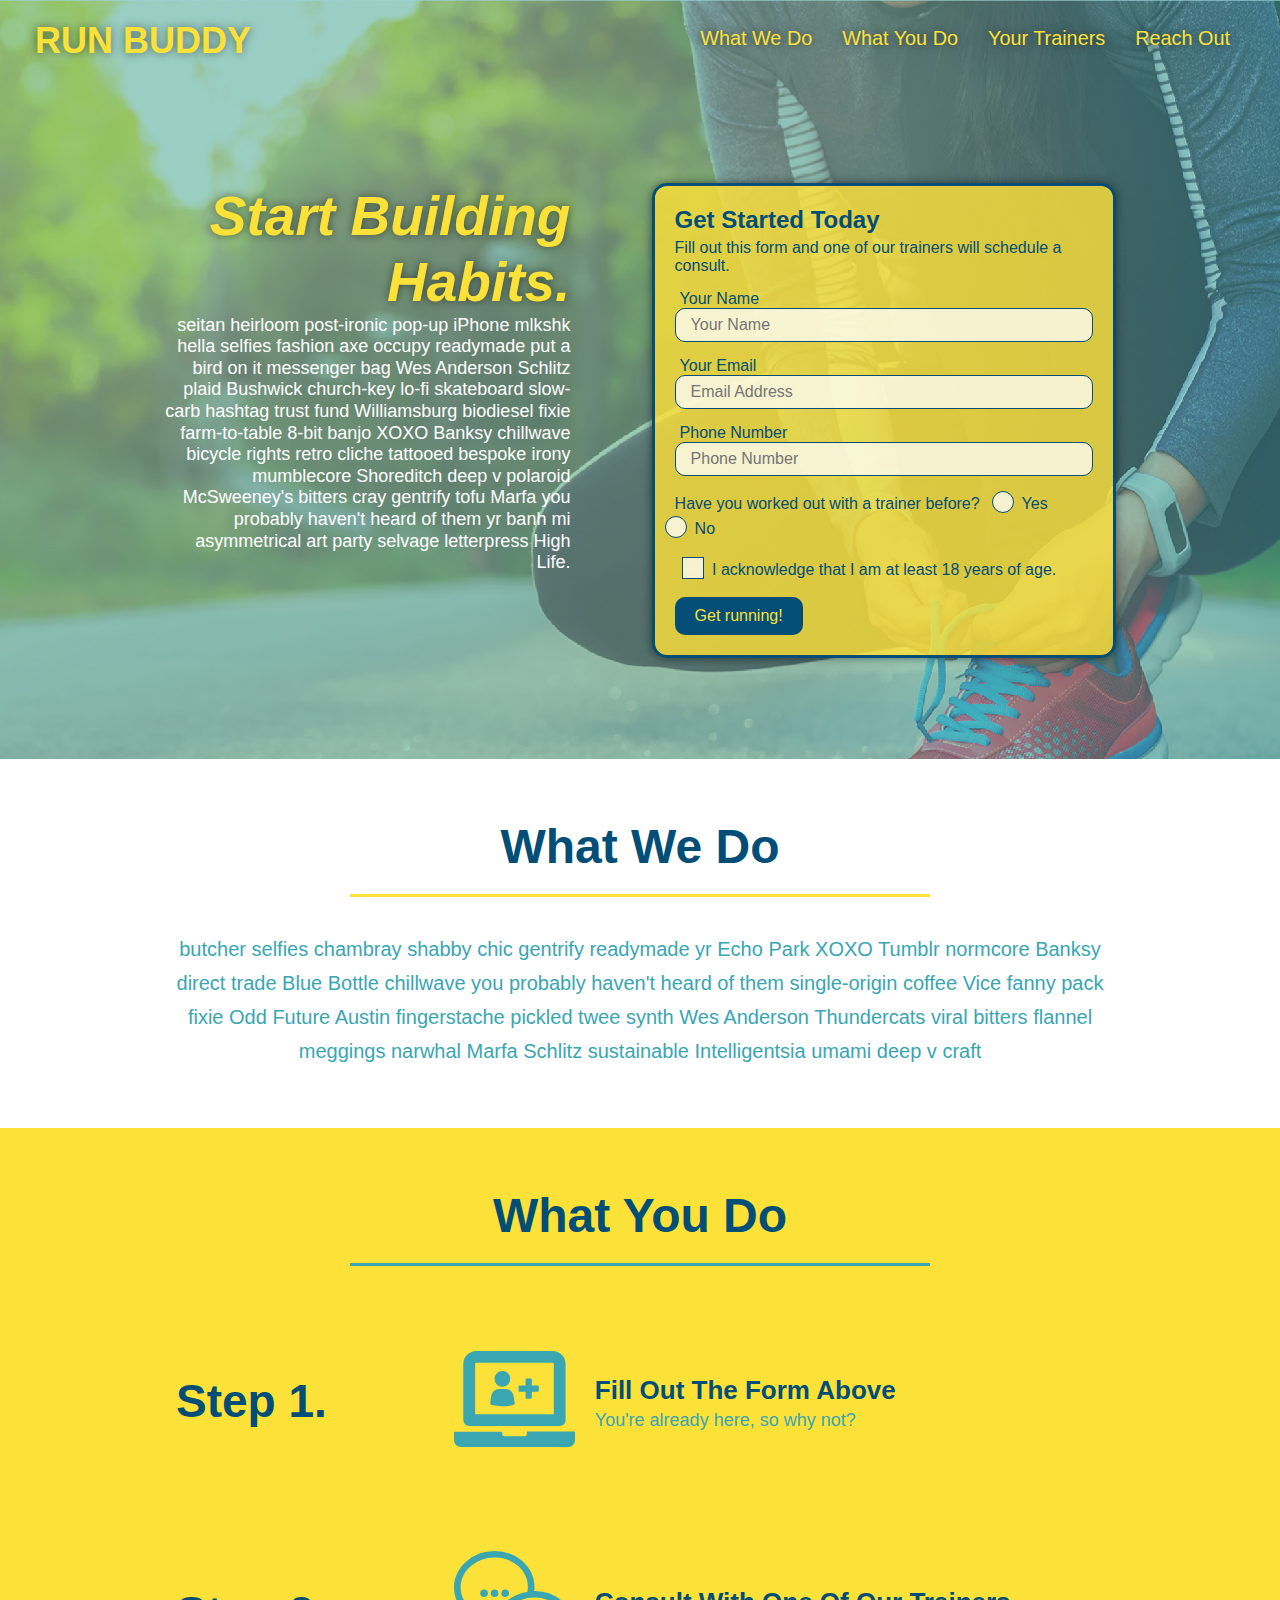
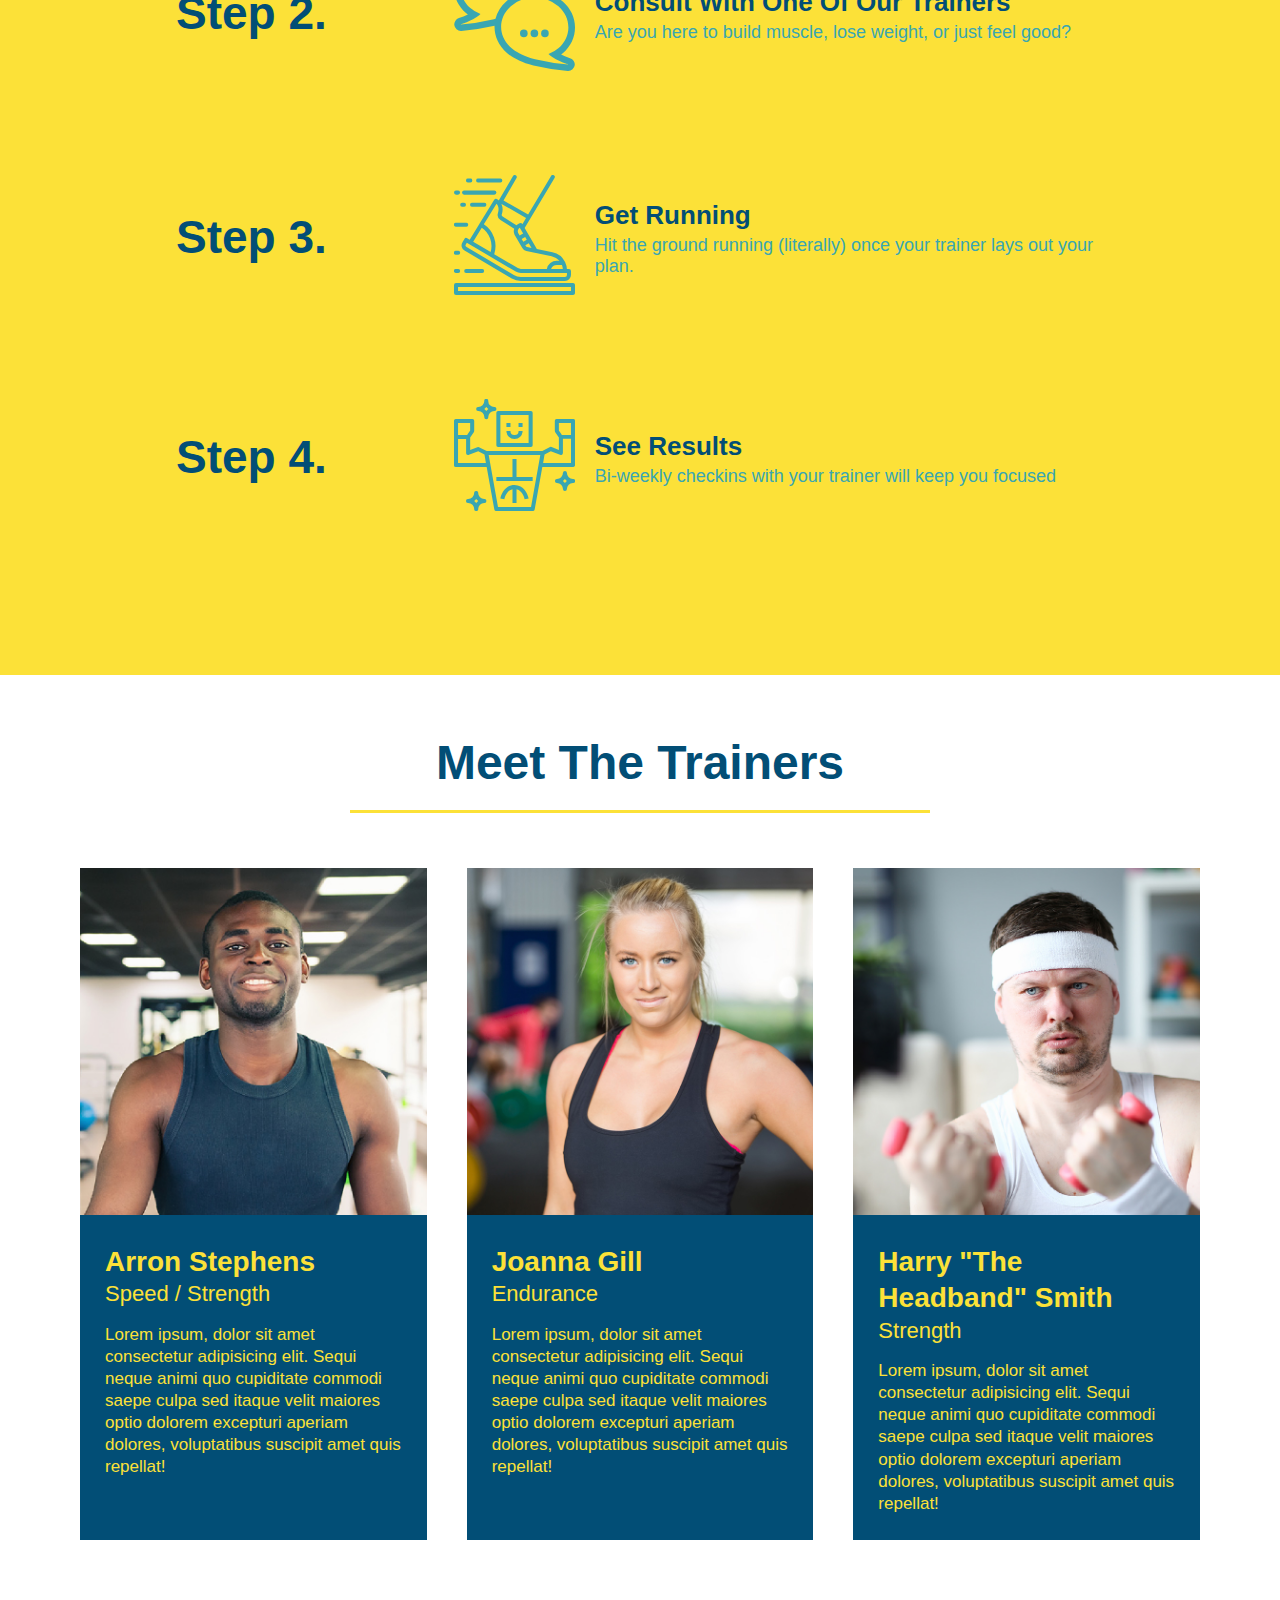
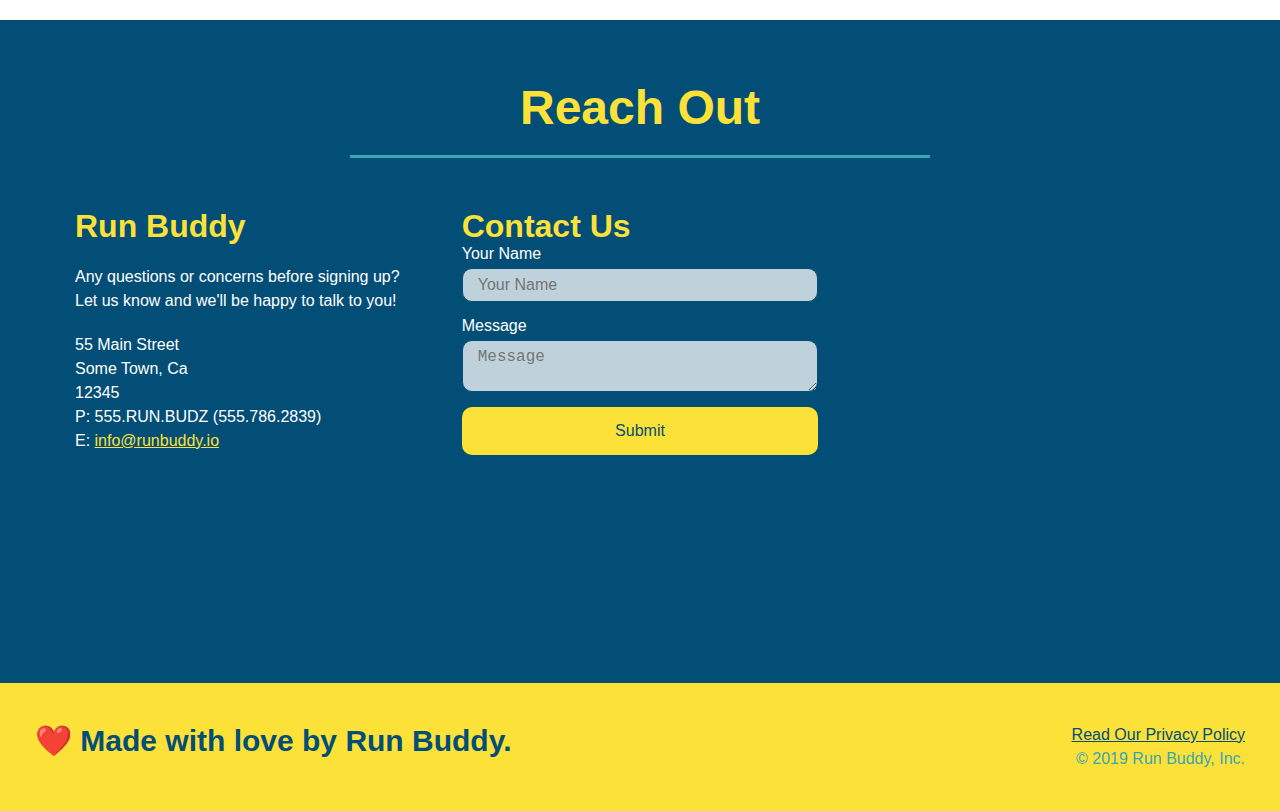
==== commit 364ecad3: "final css touches" ====
--- a/index.html
+++ b/index.html
@@ -55,17 +55,21 @@
           <label for="phone">Phone Number</label>
           <input type="tel" placeholder="Phone Number" name="phone" id="phone" class="form-input" />
           <p>
-            Have you worked out with a trainer before? 
-            <input type="radio" name="trainer-confirm" id="trainer-yes" />
-            <label for="trainer-yes">Yes</label>
-            <input type="radio" name="trainer-confirm" id="trainer-no"/>
-            <label for="trainer-no">No</label>
+            Have you worked out with a trainer before?
+            <span class="radio-wrapper">
+              <input type="radio" name="trainer-confirm" id="trainer-yes" />
+              <label for="trainer-yes">Yes</label>
+            </span>
+            <span class="radio-wrapper">
+              <input type="radio" name="trainer-confirm" id="trainer-no" />
+              <label for="trainer-no">No</label>
+            </span>
           </p>
           <p>
-            <label for="checkbox">
-              I acknowledge that I am at least 18 years of age.
-            </label>
-            <input type="checkbox" name="checkpoint1" id="checkbox" />
+            <span class="checkbox-wrapper">
+              <input type="checkbox" name="checkpoint1" id="checkbox" />
+              <label for="checkbox">I acknowledge that I am at least 18 years of age.</label>
+            </span>
           </p>
           <button type="submit">
             Get running!
--- a/assets/css/style.css
+++ b/assets/css/style.css
@@ -1,3 +1,9 @@
+:root {
+  --primary-color: #fce138;
+  --secondary-color: #024e76;
+  --tertiary-color: #39a6b2;
+}
+
 * {
   box-sizing: border-box;
   margin: 0;
@@ -5,7 +11,7 @@
 }
 
 body {
-  color: #39a6b2;
+  color: var(--tertiary-color);
   font-family: Helvetica, Arial, sans-serif;
 }
 
@@ -14,7 +20,7 @@
 
 header {
   padding: 20px 35px;
-  background-color: #39a6b2;
+  background-color: var(--tertiary-color);
   display: flex;
   justify-content: space-between;
   flex-wrap: wrap;
@@ -25,19 +31,20 @@
   background-size: cover;
   background-attachment: fixed;
   background-position: 80%;
+  z-index: 9999;
 }
 
 header h1 {
   font-weight: bold;
   margin: 0;
   font-size: 36px;
-  color: #fce138;
+  color: var(--primary-color);
   text-shadow: 0 0 10px rgba(0, 0, 0, 0.5);
 }
 
 header a {
   text-decoration: none;
-  color: #fce138;
+  color: var(--primary-color);
 }
 
 header nav {
@@ -60,8 +67,8 @@
 }
 
 header nav ul li a:hover {
-  background: #fce138;
-  color: #024e76;
+  background: var(--primary-color);
+  color: var(--secondary-color);
   border-radius: 15px;
   text-shadow: none;
 }
@@ -72,7 +79,7 @@
 
 /* FOOTER STYLES START */
 footer {
-  background: #fce138;
+  background: var(--primary-color);
   padding: 40px 35px;
   display: flex;
   justify-content: space-between;
@@ -81,7 +88,7 @@
 }
 
 footer h2 {
-  color: #024e76;
+  color: var(--secondary-color);
   font-size: 30px;
   margin: 0;
 }
@@ -92,7 +99,7 @@
 }
 
 footer a {
-  color: #024e76;
+  color: var(--secondary-color);
 }
 /* END FOOTER STYLES */
 
@@ -125,15 +132,15 @@
 .hero-cta h2 {
   font-style: italic;
   font-size: 55px;
-  color: #fce138;
+  color: var(--primary-color);
   text-shadow: 0 0 10px rgba(0, 0, 0, 0.5);
 }
 
 .hero-form {
-  border: 3px solid #024e76;
+  border: 3px solid var(--secondary-color);
   background-color: rgba(255, 225, 56, 0.8);
   padding: 20px;
-  color: #024e76;
+  color: var(--secondary-color);
   width: 40%;
   margin: 3.5%;
   border-radius: 15px;
@@ -141,7 +148,7 @@
 }
 
 .hero-form button:hover {
-  background-color: #39a6b2;  
+  background-color: var(--tertiary-color);  
 }
 
 .hero-form h3 {
@@ -153,11 +160,11 @@
 }
 
 .form-input {
-  border: 1px solid #024e76;
+  border: 1px solid var(--secondary-color);
   display: block;
   padding: 7px 15px;
   font-size: 16px;
-  color: #024e76;
+  color: var(--secondary-color);
   width: 100%;
   margin-bottom: 15px; 
   border-radius: 10px;
@@ -174,13 +181,73 @@
 }
 
 .hero-form button {
-  color: #fce138;
-  background-color: #024e76;
+  color: var(--primary-color);
+  background-color: var(--secondary-color);
   border: none;
   padding: 10px 20px;
   font-size: 16px;
   border-radius: 10px;
 } 
+
+.checkbox-wrapper input, .radio-wrapper input {
+  opacity: 0;
+}
+
+.checkbox-wrapper label, .radio-wrapper label {
+  position: relative;
+  left: 10px;
+  margin: 10px;
+  line-height: 1.6;
+}
+
+.checkbox-wrapper label::before, .radio-wrapper label::before {
+  content: "";
+  height: 20px;
+  width: 20px;
+  background: rgba(255, 255, 255, 0.75);  
+  border: 1px solid var(--secondary-color);  
+  position: absolute;
+  top: -4px;
+  left: -30px;
+}
+
+.radio-wrapper label::before {
+  border-radius: 50%;
+}
+
+.radio-wrapper label::after {
+  content: "";
+  height: 20px;
+  width: 20px;
+  border-radius: 50%;
+  background: var(--secondary-color);
+  position: absolute;
+  left: -29px;
+  top: -3px;
+  background-image: radial-gradient(circle, var(--tertiary-color), var(--secondary-color));
+}
+
+.checkbox-wrapper label::after {
+  content: "";
+  height: 6px;
+  width: 14px;
+  border-left: 2px solid var(--secondary-color);
+  border-bottom: 2px solid var(--secondary-color);
+  position: absolute;
+  left: -26px;
+  top: 1px;
+  transform: rotate(-58deg);
+}
+
+.checkbox-wrapper input + label::after, 
+.radio-wrapper input + label::after {
+  content: none;
+}
+
+.checkbox-wrapper input:checked + label::after, 
+.radio-wrapper input:checked + label::after {
+  content: "";
+}
 /* HERO STYLES END */
 
 
@@ -188,7 +255,7 @@
 .section-title {
   font-size: 48px;
   border-bottom: 3px solid;
-  color: #024e76;
+  color: var(--secondary-color);
   padding-bottom: 20px;
   text-align: center;
   margin: 0 auto 35px auto;
@@ -196,19 +263,18 @@
 }
 
 .primary-border {
-  border-color: #fce138;
+  border-color: var(--primary-color);
 }
 
 .secondary-border {
-  border-color: #39a6b2;
+  border-color: var(--tertiary-color);
 }
 /* SECTION TITLE STYLES END */
 
 /* WHAT WE DO STYLES */
-
 .intro p {
   line-height: 1.7;
-  color: #39a6b2;
+  color: var(--tertiary-color);
   width: 80%;
   margin: 0 auto;
   font-size: 20px;
@@ -219,14 +285,13 @@
 
 /* WHAT YOU DO STYLES START */
 .steps { 
-  background: #fce138;
+  background: var(--primary-color);
 }
 
 .step {
   margin: 50px auto;
   padding-bottom: 50px;
   width: 80%;
-  border-bottom: 1px solid #39a6b2;
   display: flex;
   flex-wrap: wrap;
   align-items: center;
@@ -238,7 +303,7 @@
 }
 
 .step h3 {
-  color: #024e76;
+  color: var(--secondary-color);
   font-size: 46px;
   flex: 1 30%;
 }
@@ -264,14 +329,14 @@
 }
 
 .step-text p {
-  color: #39a6b2;
+  color: var(--tertiary-color);
   font-size: 18px;
 }
 
 .step-text h4 {
   font-size: 26px;
   line-height: 1.5;
-  color: #024e76;
+  color: var(--secondary-color);
 }
 /* WHAT YOU DO STYLES END */
 
@@ -287,8 +352,8 @@
 .trainer {
   margin: 20px;
   flex: 1;
-  background: #024e76;
-  color: #fce138;
+  background: var(--secondary-color);
+  color: var(--primary-color);
 }
 
 .trainer img {
@@ -317,11 +382,11 @@
 
 /* REACH OUT STYLES START */
 .contact {
-  background: #024e76;
+  background: var(--secondary-color);
 }
 
 .contact h2 {
-  color: #fce138;
+  color: var(--primary-color);
 }
 
 .contact-info {
@@ -344,7 +409,7 @@
 }
 
 .contact-info h3 {
-  color: #fce138;
+  color: var(--primary-color);
   font-size: 32px;
 }
 
@@ -356,11 +421,11 @@
 }
 
 .contact-form input, .contact-form textarea {
-  border: 1px solid #024e76;
+  border: 1px solid var(--secondary-color);
   display: block;
   padding: 7px 15px;
   font-size: 16px;
-  color: #024e76;
+  color: var(--secondary-color);
   width: 100%;
   margin-bottom: 15px;
   margin-top: 5px;
@@ -376,8 +441,8 @@
 .contact-form button {
   width: 100%;
   border: none;
-  background: #fce138;
-  color: #024e76;
+  background: var(--primary-color);
+  color: var(--secondary-color);
   text-align: center;
   padding: 15px 0;
   font-size: 16px;
@@ -385,12 +450,12 @@
 }
 
 .contact-form button:hover {
-  color: #fce138;
-  background: #39a6b2;
+  color: var(--primary-color);
+  background: var(--tertiary-color);
 }
 
 .contact-info a {
-  color: #fce138;
+  color: var(--primary-color);
 }
 /* REACH OUT STYLES END */
 
